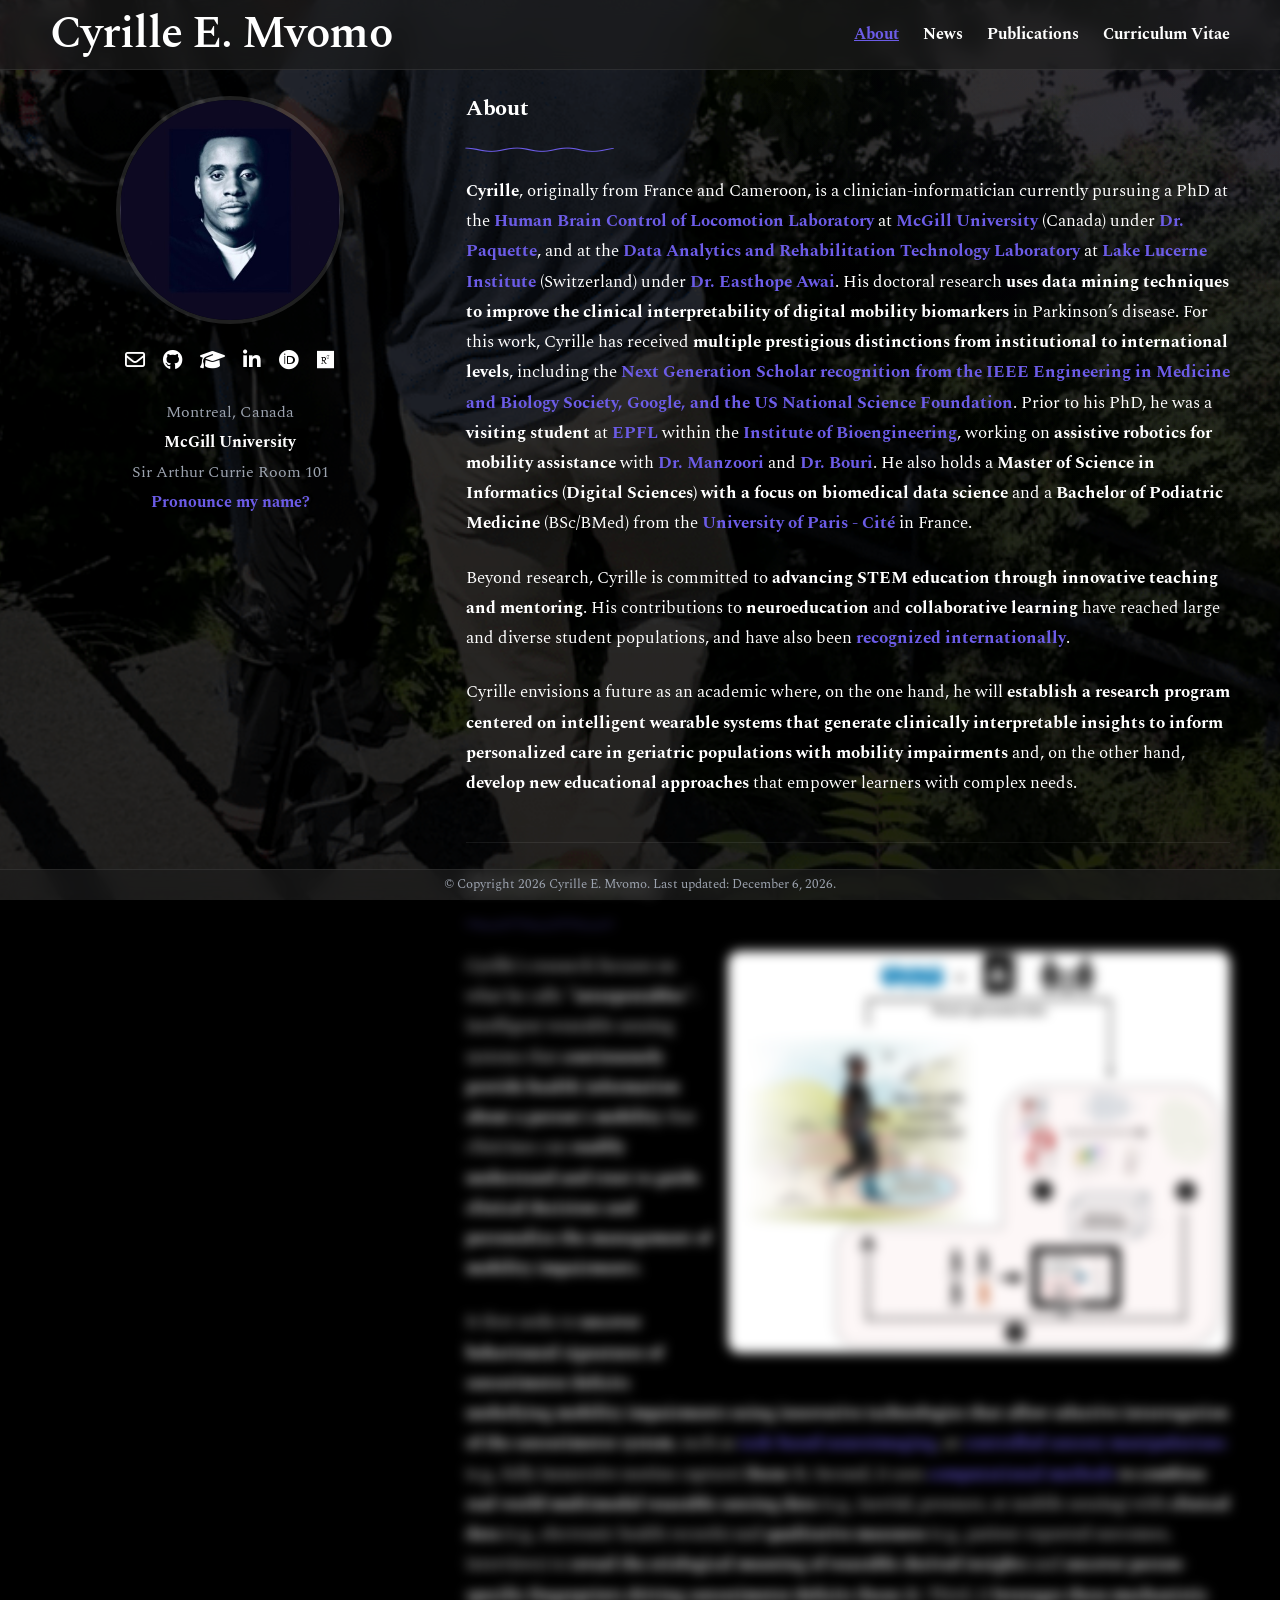
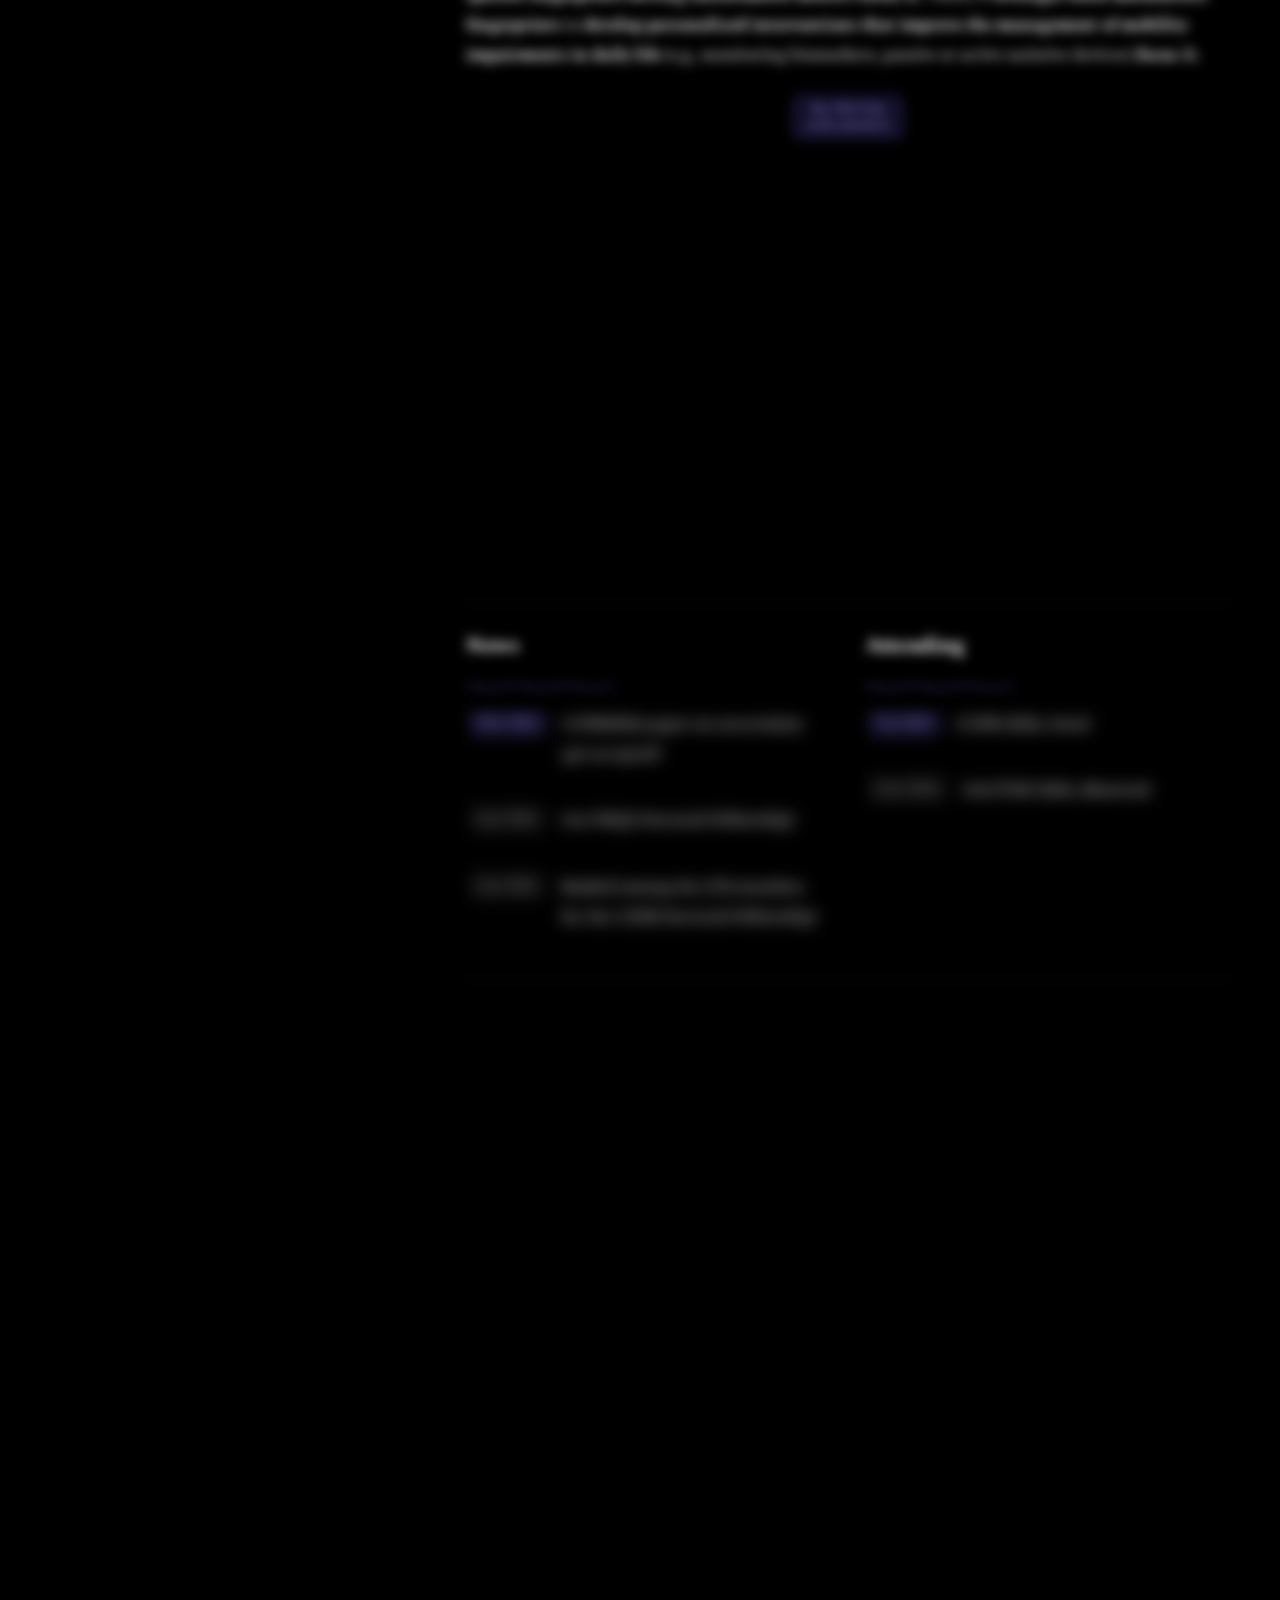
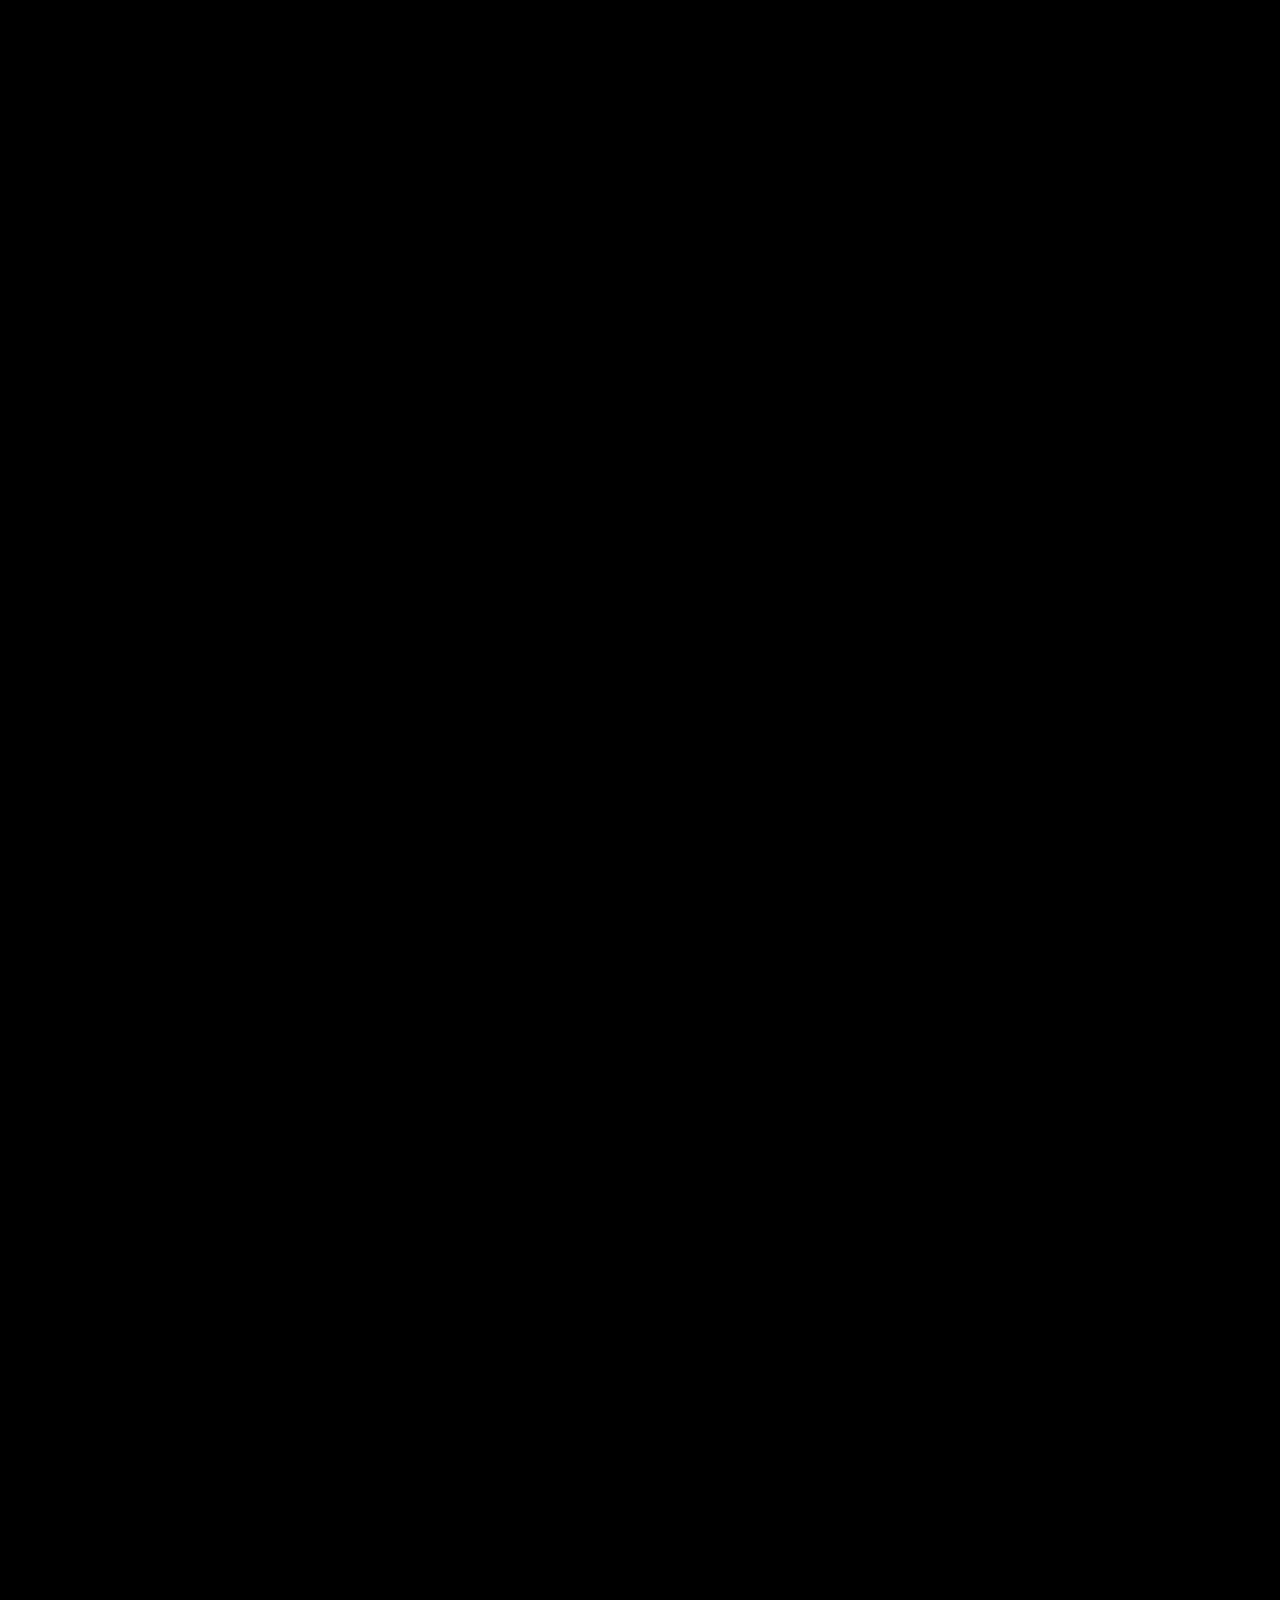
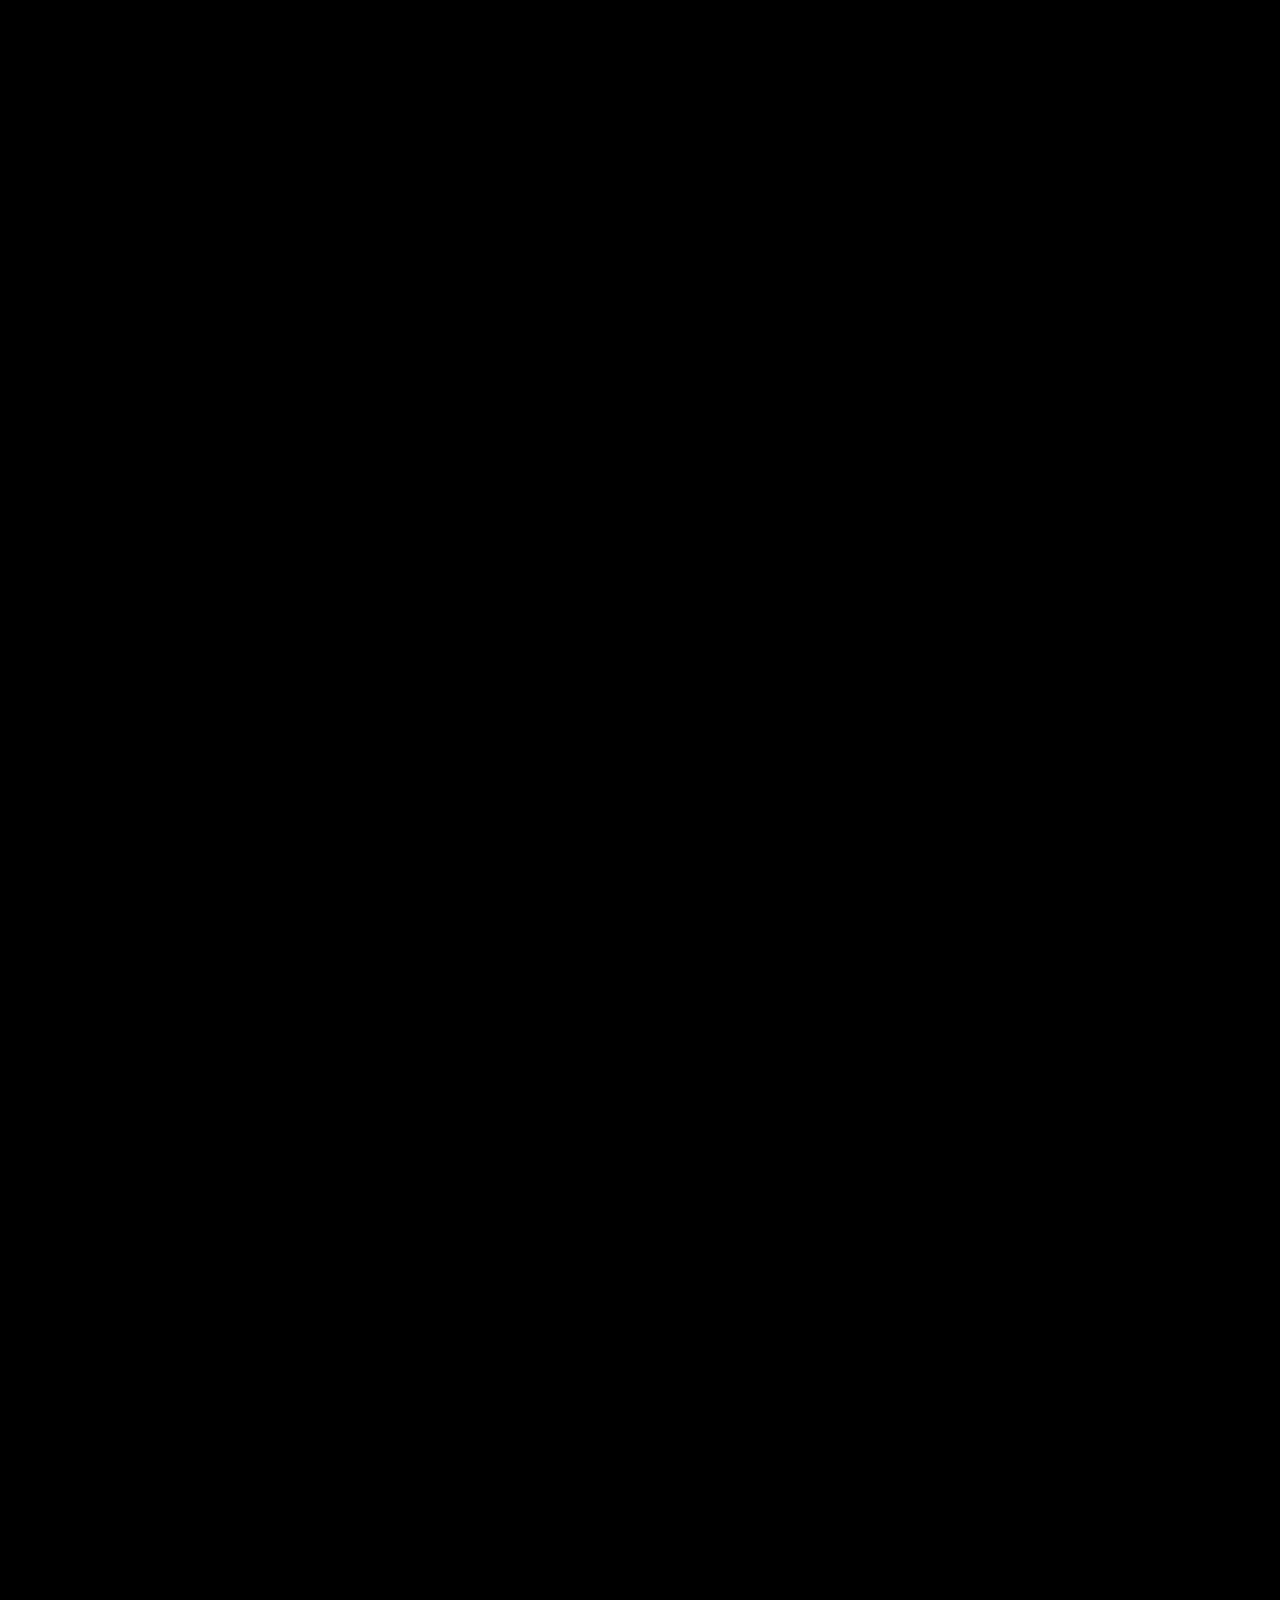
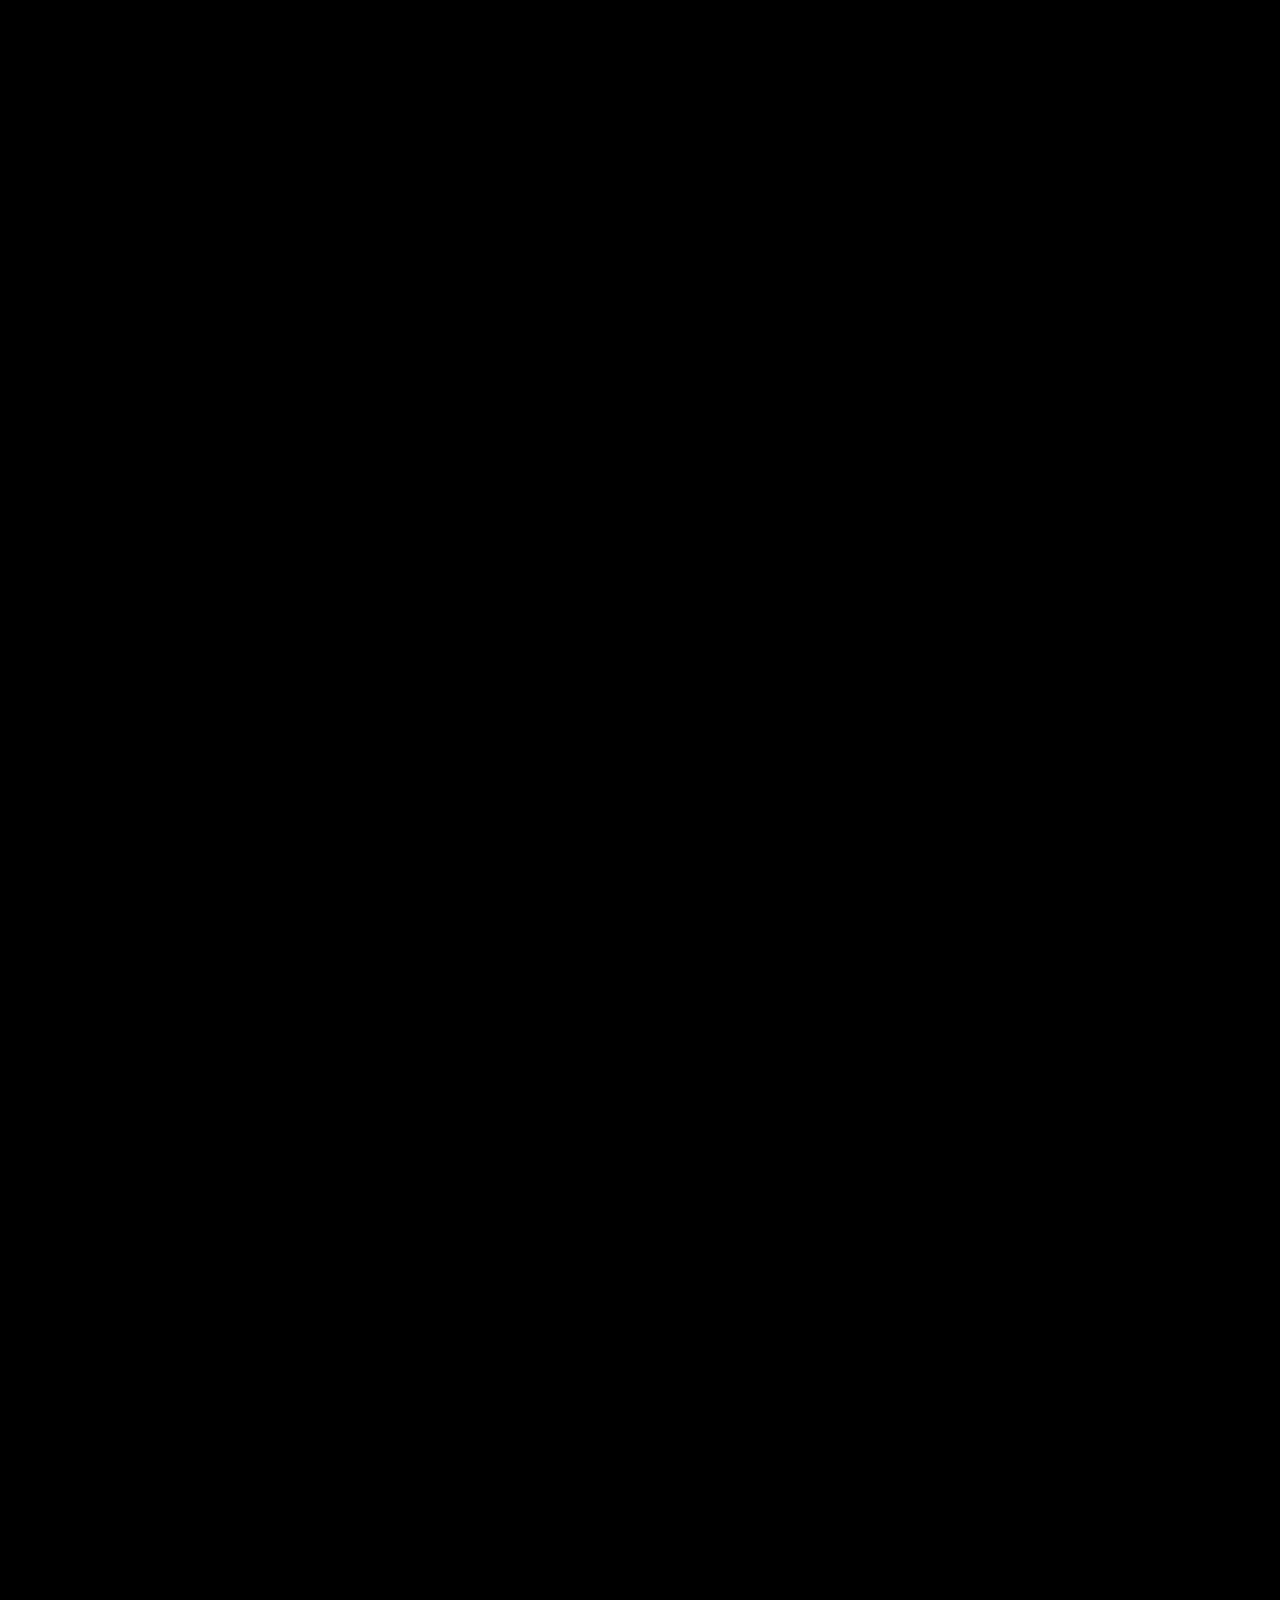
==== index_old.html @ 8df051c3 "go" ====
<!DOCTYPE html>
<html lang="en">
<head>
  <meta charset="UTF-8" />
  <meta name="viewport" content="width=device-width, initial-scale=1.0" />

  <title>Cyrille E. Mvomo | Interpretable Wearables</title>

  <!-- Fonts -->
  <!-- <link rel="preconnect" href="https://fonts.googleapis.com">
  <link rel="preconnect" href="https://fonts.gstatic.com" crossorigin>
  <link href="https://fonts.googleapis.com/css2?family=Inter:wght@300;400;500;600;700&display=swap" rel="stylesheet"> -->
  <link rel="preconnect" href="https://fonts.googleapis.com">
  <link rel="preconnect" href="https://fonts.gstatic.com" crossorigin>
  <link href="https://fonts.googleapis.com/css2?family=Inter:wght@300;400;500;600;700&family=Spectral:wght@300;400;500;600;700&display=swap" rel="stylesheet">

  <!-- Icons -->
  <link rel="stylesheet" href="https://cdnjs.cloudflare.com/ajax/libs/font-awesome/6.5.0/css/all.min.css">

  <link rel="stylesheet" href="style.css" />
</head>
<body>

  <div class="background-video-wrapper" aria-hidden="true">
    <img
      src="Edited_BG_Video.gif"
      class="background-video"
      alt=""
      loading="eager"
      decoding="async"
    />
  </div>

  <header class="top-banner">
    <div id="scroll-line" class="scroll-line"></div>

    <div class="banner-container">
      <div class="banner-left">
        <h1>Cyrille E. Mvomo</h1>
      </div>

      <div class="banner-right-wrapper">
        <button id="menu-toggle" class="menu-toggle" aria-label="Open menu" aria-expanded="false">
          <span></span>
          <span></span>
          <span></span>
        </button>

        <nav id="banner-nav" class="banner-right">
          <a href="#about-me-section" class="section-link active-section-link">About</a>
          <a href="#news-section" class="section-link">News</a>
          <a href="#publications-section" class="section-link">Publications</a>
          <a href="#curriculum-vitae-section" class="section-link">Curriculum Vitae</a>
        </nav>
      </div>
    </div>
  </header>

  <main class="page-container">
    <section class="hero-section">
      <div class="profile-column">
        <img src="profile.jpg" alt="Cyrille E. Mvomo" class="profile-photo" />

        <div class="icon-row">
          <a href="mailto:cyrille.mvomo@mail.mcgill.ca" aria-label="Email"><i class="fa-regular fa-envelope"></i></a>
          <a href="https://github.com/cyrillemvomo" target="_blank" aria-label="GitHub"><i class="fa-brands fa-github"></i></a>
          <a href="https://scholar.google.com/citations?user=v-sf1K8AAAAJ&hl=en&oi=ao" target="_blank" aria-label="Google Scholar"><i class="fa-solid fa-graduation-cap"></i></a>
          <a href="https://www.linkedin.com/in/cyrille-mvomo" target="_blank" aria-label="LinkedIn"><i class="fa-brands fa-linkedin-in"></i></a>
          <a href="https://orcid.org/0000-0003-3828-3360" target="_blank" aria-label="ORCID"><i class="fa-brands fa-orcid"></i></a>
          <a href="https://www.researchgate.net/profile/Cyrille-Mvomo" target="_blank" aria-label="ResearchGate"><i class="fa-brands fa-researchgate"></i></a>
        </div>

        <div class="profile-details">
          <p>Montreal, Canada</p>
          <p><strong>McGill University</strong></p>
          <p>Sir Arthur Currie Room 101</p>
          <p class="pronunciation-link">
            <a href="https://chatgpt.com/?q=How%20do%20you%20pronounce%20the%20French%20name%20Cyrille%3F%20Please%20explain%20it%20simply%20for%20an%20English%20speaker." target="_blank" class="text-link">Pronounce my name?</a>
          </p>
        </div>
      </div>

      <div class="description-column">
        <section id="about-me-section" class="content-subsection">
          <h2>About</h2>
          <div class="crimson-wave" aria-hidden="true">﹏</div>

          <p>
            <strong>Cyrille</strong>, originally from France and Cameroon, is a clinician-informatician currently pursuing a PhD at the  <a href="https://www.mcgill.ca/hbcl/" target="_blank" class="text-link">Human Brain Control of Locomotion Laboratory</a> at <a href="https://www.mcgill.ca/" target="_blank" class="text-link">McGill University</a> (Canada) under <a href="https://scholar.google.com/citations?hl=en&user=dPw3kgcAAAAJ" target="_blank" class="text-link">Dr. Paquette</a>, and at the <a href="https://www.llui.org/research-group/dart/" target="_blank" class="text-link">Data Analytics and Rehabilitation Technology Laboratory</a> at <a href="https://www.llui.org/" target="_blank" class="text-link">Lake Lucerne Institute</a> (Switzerland) under <a href="https://scholar.google.com/citations?hl=en&user=61DvKEIAAAAJ&view_op=list_works&sortby=pubdate" target="_blank" class="text-link">Dr. Easthope Awai</a>. His doctoral research <strong>uses data mining techniques to improve the clinical interpretability of digital mobility biomarkers</strong> in Parkinson’s disease. For this work, Cyrille has received <strong>multiple prestigious distinctions from institutional to international levels</strong>, including the <a href="https://www.mcgill.ca/hbcl/channels/news/kpe-phd-candidate-cyrille-mvomo-honored-ieee-embs-bhi-2025-best-paper-award-and-nsf-embs-google-369513" target="_blank" class="text-link">Next Generation Scholar recognition from the IEEE Engineering in Medicine and Biology Society, Google, and the US National Science Foundation</a>. Prior to his PhD, he was a <strong>visiting student</strong> at <a href="https://www.epfl.ch/en/" target="_blank" class="text-link">EPFL</a> within the <a href="https://www.epfl.ch/research/domains/bioengineering/" target="_blank" class="text-link">Institute of Bioengineering</a>, working on <strong>assistive robotics for mobility assistance</strong> with <a href="https://scholar.google.com/citations?user=6gpQSm8AAAAJ&hl=en&oi=ao" target="_blank" class="text-link">Dr. Manzoori</a> and <a href="https://scholar.google.com/citations?user=NjhGHu0AAAAJ&hl=en" target="_blank" class="text-link">Dr. Bouri</a>. He also holds a <strong>Master of Science in Informatics (Digital Sciences) with a focus on biomedical data science</strong> and a <strong>Bachelor of Podiatric Medicine</strong> (BSc/BMed) from the <a href="https://u-paris.fr/" target="_blank" class="text-link">University of Paris - Cité</a> in France.
          </p>
          <p>
            Beyond research, Cyrille is committed to <strong>advancing STEM education through innovative teaching and mentoring</strong>. His contributions to <strong>neuroeducation</strong> and <strong>collaborative learning</strong> have reached large and diverse student populations, and have also been <a href="https://www.thetribune.ca/sci-tech/scilearn-learning-how-to-learn-13012026/" target="_blank" class="text-link">recognized internationally</a>.
          </p>
          <p>
          Cyrille envisions a future as an academic where, on the one hand, he will <strong>establish a research program centered on intelligent wearable systems that generate clinically interpretable insights to inform personalized care in geriatric populations with mobility impairments</strong> and, on the other hand, <strong>develop new educational approaches</strong> that empower learners with complex needs.
        </p>
        </section>

        <section id="about-me-section" class="content-subsection">
          <h2>Research Summary</h2>
          <div class="crimson-wave" aria-hidden="true">﹏</div>

          <p>
            <span class="research-summary-media">
              <img src="research_program_full_figure.jpg" alt="Illustration of my research program" />
            </span>
            Cyrille's research focuses on what he calls <strong>"interpretables"</strong>: intelligent wearable sensing systems that <strong>continuously provide health information about a person's mobility</strong> that clinicians can <strong>readily understand and trust to guide clinical decisions and personalize the management of mobility impairments</strong>.

          
        <!-- </p -->

          <p>
            It first seeks to <strong>uncover behavioural signatures of sensorimotor deficits underlying mobility impairments using innovative technologies that allow selective interrogation of the sensorimotor system</strong>, such as <a href="https://www.medrxiv.org/content/10.64898/2026.03.07.26347847v1" target="_blank" class="text-link">task-based neuroimaging</a>, or <a href="https://www.aginganddisease.org/EN/10.14336/AD.2025.1119" target="_blank" class="text-link">controlled sensory manipulations</a> (e.g., fully immersive motion capture) <strong>(focus 1)</strong>. Second, it uses <a href="https://www.aginganddisease.org/EN/10.14336/AD.2025.1119" target="_blank" class="text-link">computational methods</a> <strong> to combine real-world multimodal wearable sensing data</strong> (e.g., inertial, pressure, or mobile sensing) with <strong>clinical data</strong> (e.g., electronic health records) and <strong>qualitative measures</strong> (e.g., patient-reported outcomes, interviews) to <strong>reveal the etiological meaning of wearable-derived insights</strong> and <strong>uncover person-specific fingerprints driving sensorimotor deficits (focus 2)</strong>. Third, it <strong>leverages these mechanistic fingerprints</strong> to <strong>develop personalized interventions that improve the management of mobility impairments in daily life</strong> (e.g., monitoring biomarkers, passive or active assistive devices) <strong>(focus 3)</strong>.
          </p>

          <div class="video-title-badge">My TED Talk<br>(with subtitles!)</div>

          <div style="position: relative; width: 100%; padding-bottom: 56.25%; height: 0; overflow: hidden; margin-top: 8px;">
            <iframe
              src="https://www.youtube.com/embed/RyR2sZz6EQo?rel=0"
              title="YouTube video player"
              style="position: absolute; top: 0; left: 0; width: 100%; height: 100%; border: 0;"
              allow="accelerometer; autoplay; clipboard-write; encrypted-media; gyroscope; picture-in-picture; web-share"
              allowfullscreen>
            </iframe>
          </div>
        </section>

        <section id="news-section" class="content-subsection">
          <div class="news-attending-grid">
            <div class="news-panel">
              <button class="panel-toggle" type="button" aria-expanded="false">
                <span class="panel-heading-wrap">
                  <span class="panel-heading-line">
                    <span class="panel-heading">News</span>
                    <span class="panel-indicator" aria-hidden="true">+</span>
                  </span>
                  <span class="crimson-wave panel-wave" aria-hidden="true">﹏</span>
                </span>
              </button>

              <div class="scroll-list">
                <div class="timeline-item current-item">
                  <div class="date-chip">May 2026</div>
                  <p>ICNR2026 paper on uncertainty got accepted!</p>
                </div>

                <div class="timeline-item past-item">
                  <div class="date-chip">Apr 2026</div>
                  <p>Got FRQS Doctoral Fellowship!</p>
                </div>

                <div class="timeline-item past-item">
                  <div class="date-chip">Apr 2026</div>
                  <p>Ranked among the 278 awardees for the CIHR Doctoral Fellowship!</p>
                </div>
                <div class="timeline-item past-item">
                  <div class="date-chip">Apr 2026</div>
                  <p>New website launched!</p>
                </div>

              </div>
            </div>

            <div class="news-panel">
              <button class="panel-toggle" type="button" aria-expanded="false">
                <span class="panel-heading-wrap">
                  <span class="panel-heading-line">
                    <span class="panel-heading">Attending</span>
                    <span class="panel-indicator" aria-hidden="true">+</span>
                  </span>
                  <span class="crimson-wave panel-wave" aria-hidden="true">﹏</span>
                </span>
              </button>

              <div class="scroll-list">
                <div class="timeline-item current-item">
                  <div class="date-chip">Sep 2026</div>
                  <p>ICNR 2026, Seoul</p>
                </div>

                <div class="timeline-item past-item">
                  <div class="date-chip">June 2026</div>
                  <p>SALTISE 2026, Montreal</p>
                </div>
              </div>
            </div>
          </div>
        </section>

        <section id="publications-section" class="content-subsection">
          <h2>Selected Publications</h2>
          <div class="crimson-wave" aria-hidden="true">﹏</div>

          <div class="publications-subcontrols">
            <span>Show by:</span>
            <button id="view-by-date" class="pub-view-toggle active" type="button">Date</button>
            <span>/</span>
            <button id="view-by-topic" class="pub-view-toggle" type="button">Research Topic</button>
          </div>

          <p class="publications-note">(* indicates equal contribution and ** indicates mentee student, see CV for full list)</p>

          <div id="publications-container" class="publications-full-bleed"></div>
        </section>

        <section id="curriculum-vitae-section" class="content-subsection">
          <h2>Curriculum Vitae</h2>
          <div class="crimson-wave" aria-hidden="true">﹏</div>

          <div class="cv-controls">
            <a href="CV.pdf" class="cv-action" download>
              <i class="fa-solid fa-download" aria-hidden="true"></i>
              <span>Download PDF</span>
            </a>
            <button id="cv-fullscreen-button" class="cv-action" type="button">
              <i class="fa-solid fa-expand" aria-hidden="true"></i>
              <span>Full Screen</span>
            </button>
          </div>

          <div id="cv-viewer-wrapper" class="cv-viewer-wrapper">
            <iframe
              id="cv-viewer"
              src="CV.pdf#toolbar=1&navpanes=0&view=FitH"
              title="Curriculum Vitae PDF viewer"
              class="cv-viewer"
              loading="lazy">
            </iframe>
          </div>
        </section>

        <section id="miscellaneous-section" class="content-subsection">
          <h2>Miscellaneous</h2>
          <div class="crimson-wave" aria-hidden="true">﹏</div>

          <ul class="misc-list">
            <li>⚽️ I’m a big soccer fan. My favorite team is FC Barcelona (yes... I’ve been suffering since 2015).</li>
            <li>👨🏾‍🎨 I care a lot about making science visually elegant.</li>
          </ul>

          <a
          href="https://clustrmaps.com/site/1c9jd"
          target="_blank"
          rel="noopener noreferrer"
          class="visitors-title">Visitors</a>

        <div style="display:none;">
        <script
          type="text/javascript"
          id="clustrmaps"
          src="//clustrmaps.com/map_v2.js?d=tE3-3apC-7Bibrr-sXCUOnfALFGOqDMCGYxQvzyzCBM&cl=ffffff&w=a">
        </script>         
        </section>
      </div>
    </section>
  </main>

  <footer class="bottom-banner">
    <div class="bottom-banner-container">
      <p id="footer-date-text"></p>
    </div>
  </footer>

  <script>
    const body = document.body;
    const topBanner = document.querySelector(".top-banner");
    let revealObserver = null;

    function setFavicon() {
      const img = new Image();
      img.src = "profile.jpg";

      img.onload = () => {
        const size = 64;
        const canvas = document.createElement("canvas");
        canvas.width = size;
        canvas.height = size;

        const ctx = canvas.getContext("2d");
        if (!ctx) return;

        const radius = size / 2;
        const borderWidth = 2;

        ctx.clearRect(0, 0, size, size);

        ctx.beginPath();
        ctx.arc(radius, radius, radius, 0, Math.PI * 2);
        ctx.closePath();
        ctx.fillStyle = "#ffffff";
        ctx.fill();

        ctx.save();
        ctx.beginPath();
        ctx.arc(radius, radius, radius - borderWidth, 0, Math.PI * 2);
        ctx.closePath();
        ctx.clip();

        const scale = Math.max(size / img.width, size / img.height);
        const drawWidth = img.width * scale;
        const drawHeight = img.height * scale;
        const dx = (size - drawWidth) / 2;
        const dy = (size - drawHeight) / 2;

        ctx.drawImage(img, dx, dy, drawWidth, drawHeight);
        ctx.restore();

        const faviconHref = canvas.toDataURL("image/png");

        const existingIcons = document.querySelectorAll('link[rel="icon"], link[rel="shortcut icon"]');
        existingIcons.forEach((icon) => icon.remove());

        const iconLink = document.createElement("link");
        iconLink.rel = "icon";
        iconLink.type = "image/png";
        iconLink.href = faviconHref;
        document.head.appendChild(iconLink);

        const shortcutIconLink = document.createElement("link");
        shortcutIconLink.rel = "shortcut icon";
        shortcutIconLink.type = "image/png";
        shortcutIconLink.href = faviconHref;
        document.head.appendChild(shortcutIconLink);
      };
    }

    const menuToggle = document.getElementById("menu-toggle");
    const bannerNav = document.getElementById("banner-nav");

    menuToggle.addEventListener("click", () => {
      bannerNav.classList.toggle("menu-open");
      menuToggle.classList.toggle("menu-open");

      const expanded = menuToggle.getAttribute("aria-expanded") === "true";
      menuToggle.setAttribute("aria-expanded", String(!expanded));
    });

    const sectionLinks = document.querySelectorAll(".section-link");
    const contentSections = document.querySelectorAll(".content-subsection");

    let clickedSectionId = null;
    let manualNavigationInProgress = false;

    function setActiveLink(targetId) {
      sectionLinks.forEach((link) => {
        link.classList.toggle("active-section-link", link.getAttribute("href") === `#${targetId}`);
      });
    }

    sectionLinks.forEach((link) => {
      link.addEventListener("click", (event) => {
        event.preventDefault();

        const targetId = link.getAttribute("href").substring(1);
        const targetSection = document.getElementById(targetId);

        clickedSectionId = targetId;
        manualNavigationInProgress = window.innerWidth > 850;

        setActiveLink(targetId);

        targetSection.scrollIntoView({
          behavior: "smooth",
          block: "center"
        });

        if (window.innerWidth <= 850) {
          bannerNav.classList.remove("menu-open");
          menuToggle.classList.remove("menu-open");
          menuToggle.setAttribute("aria-expanded", "false");
        }
      });
    });

    function updateActiveSectionOnScroll() {
      if (window.innerWidth <= 850) return;

      if (manualNavigationInProgress && clickedSectionId) {
        const clickedSection = document.getElementById(clickedSectionId);
        const rect = clickedSection.getBoundingClientRect();

        setActiveLink(clickedSectionId);

        if (Math.abs(rect.top) < 140 || Math.abs(rect.top + rect.height - window.innerHeight) < 140) {
          manualNavigationInProgress = false;
          clickedSectionId = null;
        }
        return;
      }

      let currentSectionId = contentSections[0].id;

      contentSections.forEach((section) => {
        const rect = section.getBoundingClientRect();
        if (rect.top <= 180) {
          currentSectionId = section.id;
        }
      });

      setActiveLink(currentSectionId);
    }

    function updateBannerOnScroll() {
      topBanner.classList.toggle("scrolled", window.scrollY > 8);
    }

    const panelToggles = document.querySelectorAll(".panel-toggle");

    panelToggles.forEach((toggleButton) => {
      toggleButton.addEventListener("click", () => {
        if (window.innerWidth > 900) return;

        const panel = toggleButton.closest(".news-panel");
        const isOpen = panel.classList.toggle("mobile-open");
        toggleButton.setAttribute("aria-expanded", String(isOpen));
      });
    });

    const scrollLine = document.getElementById("scroll-line");

    function updateScrollLine() {
      const scrollTop = window.scrollY;
      const docHeight = document.documentElement.scrollHeight - window.innerHeight;
      const scrollPercent = docHeight > 0 ? (scrollTop / docHeight) * 100 : 0;
      scrollLine.style.width = scrollPercent + "%";
    }

    function updateFooterDate() {
      const footerDateText = document.getElementById("footer-date-text");

      const today = new Date();

      const year = today.getFullYear();

      const formattedDate = today.toLocaleDateString("en-US", {
        year: "numeric",
        month: "long",
        day: "numeric"
      });

      footerDateText.textContent =
        `© Copyright ${year} Cyrille E. Mvomo. Last updated: ${formattedDate}.`;
    }

    // const publications = [
    //   {
    //     id: "pub-2026-1",
    //     title: "Uncertainty-Aware Wearable Forecasting for Daily Mobility in Parkinson’s Disease",
    //     authors: [
    //       { name: "Cyrille E. Mvomo", me: true },
    //       { name: "Jordan Bedime", link: "https://example.com/jordan-bedime" },
    //       { name: "Sara Perfetto**", link: "https://example.com/sara-perfetto" },
    //       { name: "Caroline Paquette", link: "https://example.com/caroline-paquette" }
    //     ],
    //     journal: "IEEE Transactions on Biomedical Engineering",
    //     year: 2026,
    //     date: "2026-10-18",
    //     topic: "Uncertainty-Aware AI",
    //     summary: "This fictive study introduces a personalized forecasting framework for real-world mobility fluctuations in Parkinson’s disease. The model combines wearable sensing with uncertainty modulation to improve interpretability and robustness. Results suggest that uncertainty-aware conditioning can support clinically meaningful monitoring in everyday settings.",
    //     paperLink: "#",
    //     videoLink: "#",
    //     codeLink: "#",
    //     citations: 24,
    //     citationLink: "https://scholar.google.com/scholar?q=Uncertainty-Aware+Wearable+Forecasting+for+Daily+Mobility+in+Parkinson%E2%80%99s+Disease",
    //     awards: ["🏆 Best Paper Award (top 0.6%)"]
    //   },
    //   {
    //     id: "pub-2026-2",
    //     title: "Digital Mobility Outcomes as Explainable Biomarkers of Disease Progression",
    //     authors: [
    //       { name: "Cyrille E. Mvomo", me: true },
    //       { name: "Philippe C. Dixon", link: "https://example.com/philippe-dixon" },
    //       { name: "Clara Guedes**", link: "https://example.com/clara-guedes" },
    //       { name: "Chris Easthope Awai", link: "https://example.com/chris-easthope" },
    //       { name: "Caroline Paquette", link: "https://example.com/caroline-paquette" }
    //     ],
    //     journal: "npj Digital Medicine",
    //     year: 2026,
    //     date: "2026-05-02",
    //     topic: "Digital Mobility Outcomes",
    //     summary: "This toy paper examines whether digital mobility outcomes can function as explainable indicators of pathology rather than simple performance markers. It highlights convergent validity with mechanistic and clinical measures. The work frames mobility biomarkers as tools for both monitoring and scientific explanation.",
    //     paperLink: "#",
    //     videoLink: "#",
    //     codeLink: "#",
    //     citations: 17,
    //     citationLink: "https://scholar.google.com/scholar?q=Digital+Mobility+Outcomes+as+Explainable+Biomarkers+of+Disease+Progression",
    //     awards: ["🥇 Outstanding Student-Led Paper"]
    //   },
    //   {
    //     id: "pub-2025-1",
    //     title: "Real-World Gait Complexity and Neural Signatures of Locomotor Control",
    //     authors: [
    //       { name: "Cyrille E. Mvomo", me: true },
    //       { name: "Alexandra Potvin-Desrochers*", link: "https://example.com/alexandra-potvin" },
    //       { name: "Dahlia Leibovich*", link: "https://example.com/dahlia-leibovich" },
    //       { name: "Jordan Bedime", link: "https://example.com/jordan-bedime" },
    //       { name: "Caroline Paquette", link: "https://example.com/caroline-paquette" }
    //     ],
    //     journal: "Movement Disorders",
    //     year: 2025,
    //     date: "2025-11-07",
    //     topic: "Parkinson’s Disease",
    //     summary: "This fictive article links gait complexity metrics to brain-based signatures of locomotor control in Parkinson’s disease. The results support the idea that specific mobility features are more mechanistically informative than others. The paper provides a template for combining wearable and neural data in translational mobility research.",
    //     paperLink: "#",
    //     videoLink: "#",
    //     codeLink: "#",
    //     citations: 31,
    //     citationLink: "https://scholar.google.com/scholar?q=Real-World+Gait+Complexity+and+Neural+Signatures+of+Locomotor+Control",
    //     awards: []
    //   },
    //   {
    //     id: "pub-2025-2",
    //     title: "Towards Transparent Mobility Monitoring with Lower-Back Inertial Sensors",
    //     authors: [
    //       { name: "Cyrille E. Mvomo", me: true },
    //       { name: "Sara Perfetto**", link: "https://example.com/sara-perfetto" },
    //       { name: "Chris Easthope Awai", link: "https://example.com/chris-easthope" },
    //       { name: "Philippe C. Dixon", link: "https://example.com/philippe-dixon" }
    //     ],
    //     journal: "Sensors",
    //     year: 2025,
    //     date: "2025-04-14",
    //     topic: "Wearable Sensing",
    //     summary: "This toy paper presents a transparent framework for extracting clinically interpretable mobility metrics from a single lower-back sensor. It emphasizes traceability from raw signals to outcome measures. The study illustrates how simple sensor setups can still produce rich and useful mobility information.",
    //     paperLink: "#",
    //     videoLink: "#",
    //     codeLink: "#",
    //     citations: 12,
    //     citationLink: "https://scholar.google.com/scholar?q=Towards+Transparent+Mobility+Monitoring+with+Lower-Back+Inertial+Sensors",
    //     awards: ["🎖️ Editor’s Choice Selection"]
    //   },
    //   {
    //     id: "pub-2024-1",
    //     title: "Wearable Sensing for Longitudinal Mobility Monitoring in Free-Living Contexts",
    //     authors: [
    //       { name: "Cyrille E. Mvomo", me: true },
    //       { name: "Jordan Bedime", link: "https://example.com/jordan-bedime" },
    //       { name: "Clara Guedes**", link: "https://example.com/clara-guedes" },
    //       { name: "Dahlia Leibovich", link: "https://example.com/dahlia-leibovich" },
    //       { name: "Caroline Paquette", link: "https://example.com/caroline-paquette" }
    //     ],
    //     journal: "Journal of NeuroEngineering and Rehabilitation",
    //     year: 2024,
    //     date: "2024-09-22",
    //     topic: "Wearable Sensing",
    //     summary: "This fictive work evaluates continuous mobility monitoring outside the laboratory using wearable sensors deployed over multiple weeks. It shows how ecologically valid data can complement traditional clinic-based assessment. The paper also discusses challenges related to noise, adherence, and real-world variability.",
    //     paperLink: "#",
    //     videoLink: "#",
    //     codeLink: "#",
    //     citations: 28,
    //     citationLink: "https://scholar.google.com/scholar?q=Wearable+Sensing+for+Longitudinal+Mobility+Monitoring+in+Free-Living+Contexts",
    //     awards: []
    //   },
    //   {
    //     id: "pub-2024-2",
    //     title: "Construct Validity of AI-Derived Gait Biomarkers Across Clinical States",
    //     authors: [
    //       { name: "Cyrille E. Mvomo", me: true },
    //       { name: "Alexandra Potvin-Desrochers", link: "https://example.com/alexandra-potvin" },
    //       { name: "Philippe C. Dixon", link: "https://example.com/philippe-dixon" },
    //       { name: "Chris Easthope Awai", link: "https://example.com/chris-easthope" }
    //     ],
    //     journal: "Artificial Intelligence in Medicine",
    //     year: 2024,
    //     date: "2024-02-09",
    //     topic: "Digital Mobility Outcomes",
    //     summary: "This toy study tests whether AI-derived gait biomarkers remain valid across different clinical states and medication conditions. It argues that performance alone is insufficient without mechanistic alignment. The paper proposes a construct validity lens for evaluating digital health algorithms.",
    //     paperLink: "#",
    //     videoLink: "#",
    //     codeLink: "#",
    //     citations: 19,
    //     citationLink: "https://scholar.google.com/scholar?q=Construct+Validity+of+AI-Derived+Gait+Biomarkers+Across+Clinical+States",
    //     awards: ["🏅 Early Career Spotlight Paper"]
    //   },
    //   {
    //     id: "pub-2023-1",
    //     title: "Identifying Interpretable Sources of Prediction Confidence in Human Movement Models",
    //     authors: [
    //       { name: "Cyrille E. Mvomo", me: true },
    //       { name: "Sara Perfetto**", link: "https://example.com/sara-perfetto" },
    //       { name: "Dahlia Leibovich", link: "https://example.com/dahlia-leibovich" },
    //       { name: "Caroline Paquette", link: "https://example.com/caroline-paquette" }
    //     ],
    //     journal: "Pattern Recognition Letters",
    //     year: 2023,
    //     date: "2023-08-30",
    //     topic: "Uncertainty-Aware AI",
    //     summary: "This fictive article focuses on model confidence in human movement analytics and asks when confidence can be trusted. It separates interpretable uncertainty sources from opaque prediction behavior. The work serves as an accessible entry point to uncertainty-aware modeling for rehabilitation and mobility research.",
    //     paperLink: "#",
    //     videoLink: "#",
    //     codeLink: "#",
    //     citations: 14,
    //     citationLink: "https://scholar.google.com/scholar?q=Identifying+Interpretable+Sources+of+Prediction+Confidence+in+Human+Movement+Models",
    //     awards: []
    //   },
    //   {
    //     id: "pub-2023-2",
    //     title: "Mobility Phenotyping in Parkinson’s Disease with Explainable Sensor Features",
    //     authors: [
    //       { name: "Cyrille E. Mvomo", me: true },
    //       { name: "Jordan Bedime", link: "https://example.com/jordan-bedime" },
    //       { name: "Alexandra Potvin-Desrochers", link: "https://example.com/alexandra-potvin" },
    //       { name: "Philippe C. Dixon", link: "https://example.com/philippe-dixon" },
    //       { name: "Chris Easthope Awai", link: "https://example.com/chris-easthope" }
    //     ],
    //     journal: "Gait & Posture",
    //     year: 2023,
    //     date: "2023-03-11",
    //     topic: "Parkinson’s Disease",
    //     summary: "This toy paper introduces an explainable feature-based framework for mobility phenotyping in Parkinson’s disease. Rather than relying only on black-box classification, it prioritizes sensor features that map to recognizable movement phenomena. The study highlights how explainability can improve trust and scientific usefulness.",
    //     paperLink: "#",
    //     videoLink: "#",
    //     codeLink: "#",
    //     citations: 22,
    //     citationLink: "https://scholar.google.com/scholar?q=Mobility+Phenotyping+in+Parkinson%E2%80%99s+Disease+with+Explainable+Sensor+Features",
    //     awards: ["🏆 Best Student Presentation Paper"]
    //   }
    // ];

    // const topicOrder = [
    //   "Wearable Sensing",
    //   "Parkinson’s Disease",
    //   "Uncertainty-Aware AI",
    //   "Digital Mobility Outcomes"
    // ];
    const publications = [
      {
        id: "pub-2022-1",
        title: "Does locomotor perturbation training induce a change in relative sensory contribution to balance? A pilot study",
        authors: [
          { name: "Cyrille E. Mvomo", me: true },
          { name: "Deepak Ravi", link: "https://scholar.google.com/citations?user=Pvpi1DgAAAAJ&hl=en" },
          { name: "Friederike Schulte", link: "https://scholar.google.com/citations?user=vXL_IJoAAAAJ&hl=en&oi=ao" },
          { name: "Lorenz Assländer", link: "https://scholar.google.com/citations?user=fJMory8AAAAJ&hl=en&oi=ao" },
          { name: "Chris Easthope Awai", link: "https://scholar.google.com/citations?user=61DvKEIAAAAJ&hl=en" }
        ],
        journal: "RehabWeek",
        year: 2022,
        date: "2022-07-25",
        topic: "Precision Mobility Intervention",
        summary: "In this study, we apply an independent channel model to assess the impact of a perturbation-based training session on a smart treadmill (CAREN) using a novel VR-based sensory integration balance test.",
        paperLink: "https://www.researchgate.net/publication/368292867_Does_locomotor_perturbation_training_induce_a_change_in_relative_sensory_contribution_to_balance_A_pilot_study?_tp=eyJjb250ZXh0Ijp7ImZpcnN0UGFnZSI6ImxvZ2luIiwicGFnZSI6InByb2ZpbGUifX0",
        awards: ["🥇 Top Venue in Rehabilitation Engineering"],
        image: "rehabweek.jpg"
      }, 
      {
        id: "pub-2023-1",
        title: "Relative importance of the visual system for balance control is reflected in the continuous margins of stability while walking",
        authors: [
          { name: "Saskia Neumann", link: "https://scholar.google.com/citations?user=VFVpDoEAAAAJ&hl=de" },
          { name: "Cyrille E. Mvomo", me: true },
          { name: "Deepak Ravi", link: "https://scholar.google.com/citations?user=Pvpi1DgAAAAJ&hl=en" },
          { name: "Friederike Schulte", link: "https://scholar.google.com/citations?user=vXL_IJoAAAAJ&hl=en&oi=ao" },
          { name: "Lorenz Assländer", link: "https://scholar.google.com/citations?user=fJMory8AAAAJ&hl=en&oi=ao" },
          { name: "Chris Easthope Awai", link: "https://scholar.google.com/citations?user=61DvKEIAAAAJ&hl=en" }
        ],
        journal: "ISB",
        year: 2023,
        date: "2023-07-30",
        topic: "Mechanistic Phenotyping",
        summary: "In this study, we apply an independent channel model to examine the interplay between altered static sensory reliance for balance and dynamic stability during walking, using a smart treadmill (CAREN) and a virtual reality–based sensory integration balance test.",
        paperLink: "https://media.isbweb.org/images/documents/2025/archive_matterials_challis/fukuoka2023/isb_jsb2023_program_-_abstract_book_compressed_part2.pdf",
        awards: ["🥇 Top Venue in Movement Biomechanics"],
        image: "isb.jpg"
      },
      {
        id: "pub-2024-1",
        title: "Long-term, high-level aerobic training and the age-related decline in cortical thickness",
        authors: [
          { name: "Sara Perfetto", link: "https://scholar.google.com/citations?user=Ph31kWIAAAAJ&hl=en" },
          { name: "Alexandra Potvin-Desrochers", link: "https://scholar.google.com/citations?user=BCT7KcUAAAAJ&hl=fr" },
          { name: "Isabella Sierra", link: "https://ca.linkedin.com/in/bellasierra" },
          { name: "Cyrille E. Mvomo", me: true },
          { name: "Kevin Shoemaker", link: "https://scholar.google.com/citations?user=KbCWqMMAAAAJ&hl=en" },
          { name: "Mallar Chakravarty", link: "https://scholar.google.com/citations?user=KnO8dEcAAAAJ&hl=en" },
          { name: "Caroline Paquette", link: "https://scholar.google.com/citations?user=dPw3kgcAAAAJ&hl=en" }
        ],
        journal: "SfN",
        year: 2024,
        date: "2024-09-05",
        topic: "Mechanistic Phenotyping",
        summary: "In this study, we analyze a neuroimaging dataset to examine the interplay between mobility capacity and age-related alterations in brain structure.",
        paperLink: "https://www.sfn.org/-/media/SfN/Documents/NEW-SfN/Meetings/Neuroscience-2024/Abstracts-and-Sessions/Abstract-PDFs/SFN24_Abstracts-PDF-Posters_WED_PM.pdf",
        awards: ["🥇 Top Venue in Neurosciences"],
        image: "sfn.jpg"
      },
      {
        id: "pub-2024-2",
        title: "Influence of Fatigue in Parkinson’s Disease on the Variability of Gait Measures",
        authors: [
          { name: "Isabella Sierra", link: "https://ca.linkedin.com/in/bellasierra" },
          { name: "Sara Perfetto", link: "https://scholar.google.com/citations?user=Ph31kWIAAAAJ&hl=en" },
          { name: "Alexandra Potvin-Desrochers", link: "https://scholar.google.com/citations?user=BCT7KcUAAAAJ&hl=fr" },
          { name: "Cyrille E. Mvomo", me: true },
          { name: "Henri 	Lajeunesse", link: "https://www.researchgate.net/profile/Henri-Lajeunesse-2" },
          { name: "Frederike Parent-L’Ecuyer", link: "https://www.researchgate.net/profile/Frederike_Parent-Lecuyer" },
          { name: "Caroline Paquette", link: "https://scholar.google.com/citations?user=dPw3kgcAAAAJ&hl=en" }
        ],
        journal: "MDS",
        year: 2024,
        date: "2024-09-27",
        topic: "Mechanistic Phenotyping",
        summary: "In this study, we use wearable sensors to examine the sensitivity of gait-related digital mobility outcomes to participant-reported fatigue in Parkinson’s disease.",
        paperLink: "https://doi.org/10.1002/mds.29947",
        awards: ["🥇 Top Venue in Parkinson's Disease"],
        image: "mds242.jpg"
      },
      {
        id: "pub-2024-3",
        title: "Model-Based Gait Outcomes to Track Parkinson’s Disease Progression?",
        authors: [
          { name: "Cyrille E. Mvomo", me: true },
          { name: "Jordan Bedime Songue Nijki", link: "https://www.researchgate.net/profile/Jordan-Bedime-Songue-Njiki" },
          { name: "Sara Perfetto", link: "https://scholar.google.com/citations?user=Ph31kWIAAAAJ&hl=en" },
          { name: "Isabella Sierra", link: "https://ca.linkedin.com/in/bellasierra" },
          { name: "Henri 	Lajeunesse", link: "https://www.researchgate.net/profile/Henri-Lajeunesse-2" },
          { name: "Alexandra Potvin-Desrochers", link: "https://scholar.google.com/citations?user=BCT7KcUAAAAJ&hl=fr" },
          { name: "Chris Easthope Awai", link: "https://scholar.google.com/citations?user=61DvKEIAAAAJ&hl=en" },
          { name: "Caroline Paquette", link: "https://scholar.google.com/citations?user=dPw3kgcAAAAJ&hl=en" }
        ],
        journal: "MDS",
        year: 2024,
        date: "2024-09-27",
        topic: "Wearable Fingerprinting",
        summary: "In this study, we apply data mining techniques to multimodal data (wearable, clinical, patient-reported outcomes, and neuroimaging) to examine the sensitivity of gait-related digital mobility outcomes to mobility decline in Parkinson’s disease.",
        paperLink: "https://doi.org/10.1002/mds.29953",
        awards: ["🏆🏆 Travel Awards | 🥇 Top Venue in Parkinson's Disease"],
        image: "mds241.jpg"
      },
      {
        id: "pub-2025-1",
        title: "Physical activity and sedentary behavior monitoring in people with Parkinson's disease and fatigue",
        authors: [
          { name: "Jordan Bedime Songue Nijki", link: "https://www.researchgate.net/profile/Jordan-Bedime-Songue-Njiki" },
          { name: "Cyrille E. Mvomo", me: true },
          { name: "Sara Perfetto", link: "https://scholar.google.com/citations?user=Ph31kWIAAAAJ&hl=en" },
          { name: "Isabella Sierra", link: "https://ca.linkedin.com/in/bellasierra" },
          { name: "Henri 	Lajeunesse", link: "https://www.researchgate.net/profile/Henri-Lajeunesse-2" },
          { name: "Frederike Parent-L’Ecuyer", link: "https://www.researchgate.net/profile/Frederike_Parent-Lecuyer" },
          { name: "Tomoha Ogawa**", link: "https://www.mcgill.ca/hbcl/team" },
          { name: "Jae Young Park**", link: "https://www.mcgill.ca/hbcl/team" },
          { name: "Madeleine Sharp", link: "https://scholar.google.com/citations?user=7EIrGjwAAAAJ&hl=en" },
          { name: "Marie-Hélène Pennestri", link: "https://scholar.google.com/citations?user=VALPSAkAAAAJ&hl=fr" },
          { name: "Alexandra Potvin-Desrochers", link: "https://scholar.google.com/citations?user=BCT7KcUAAAAJ&hl=fr" },
          { name: "Bruno da Costa", link: "https://scholar.google.com/citations?user=cJqYIroAAAAJ&hl=en" },
          { name: "Audrey Parent", link: "https://www.researchgate.net/profile/Audrey-Parent" },
          { name: "Caroline Paquette", link: "https://scholar.google.com/citations?user=dPw3kgcAAAAJ&hl=en" }
        ],
        journal: "ISPGR",
        year: 2025,
        date: "2025-06-29",
        topic: "Wearable Fingerprinting",
        summary: "In this study, we examine the sensitivity of real-world digital mobility outcomes to perceived fatigue in Parkinson’s disease.",
        paperLink: "https://ispgr.org/wp-content/uploads/2025/06/ISPGR-World-Congress-2025_AbstractProceedings.pdf",
        image: "ispgr.jpg"
      },
      {
        id: "pub-2025-2",
        title: "Visual Dependence for Postural Control is Increased in Older Adults",
        authors: [
          { name: "Saskia Neumann", link: "https://scholar.google.com/citations?user=VFVpDoEAAAAJ&hl=de" },
          { name: "Cyrille E. Mvomo", me: true },
          { name: "Deepak Ravi", link: "https://scholar.google.com/citations?user=Pvpi1DgAAAAJ&hl=en" },
          { name: "Friederike Schulte", link: "https://scholar.google.com/citations?user=vXL_IJoAAAAJ&hl=en&oi=ao" },
          { name: "Lorenz Assländer*", link: "https://scholar.google.com/citations?user=fJMory8AAAAJ&hl=en&oi=ao" },
          { name: "Chris Easthope Awai*", link: "https://scholar.google.com/citations?user=61DvKEIAAAAJ&hl=en" }
        ],
        journal: "Aging and Disease",
        year: 2025,
        date: "2025-11-11",
        topic: "Mechanistic Phenotyping",
        summary: "In this study, we apply an independent channel model to examine the relative sensory contribution to balance in older adults using a virtual reality–based sensory integration balance test.",
        paperLink: "https://www.aginganddisease.org/EN/10.14336/AD.2025.1119",
        image: "agedis.jpg"
      },
      {
        id: "pub-2025-3",
        title: "Monitoring Parkinson’s Disease In-the-Wild",
        authors: [
          { name: "Cyrille E. Mvomo", me: true },
          { name: "Jordan Bedime Songue Nijki", link: "https://www.researchgate.net/profile/Jordan-Bedime-Songue-Njiki" },
          { name: "Sara Perfetto", link: "https://scholar.google.com/citations?user=Ph31kWIAAAAJ&hl=en" },
          { name: "Dahlia Leibovich", link: "https://www.researchgate.net/scientific-contributions/Dahlia-Leibovich-2291376477" },
          { name: "Clara Guedes", link: "https://ca.linkedin.com/in/clara-guedes-b78887211" },
          { name: "Alexandra Potvin-Desrochers", link: "https://scholar.google.com/citations?user=BCT7KcUAAAAJ&hl=fr" },
          { name: "Philippe C. Dixon", link: "https://scholar.google.com/citations?user=zsitUZkAAAAJ&hl=en" },
          { name: "Chris Easthope Awai", link: "https://scholar.google.com/citations?user=61DvKEIAAAAJ&hl=en" },
          { name: "Caroline Paquette", link: "https://scholar.google.com/citations?user=dPw3kgcAAAAJ&hl=en" }
        ],
        journal: "BHI",
        year: 2025,
        date: "2025-10-25",
        topic: "Wearable Fingerprinting",
        summary: "In this study, we apply data mining techniques to multimodal datasets to uncover the etiological meaning of digital mobility outcomes across laboratory and real-world settings in Parkinson’s disease.",
        paperLink: "https://ieeexplore.ieee.org/document/11269453/",
        awards: ["🏆🏆🏆 Travel Awards | 🥇 Top Venue in Health Informatics | 🗣️ Selected for Oral Presentation (500+ Submissions) | 🏆 Best Paper Award (3rd Place, ~Top 0.6%)"],
        image: "bhi.jpg"
      },
      {
        id: "pub-2026-1",
        title: "Gait-Related Digital Mobility Outcomes in Parkinson’s Disease: New Insights into Convergent Validity?",
        authors: [
          { name: "Cyrille E. Mvomo", me: true },
          { name: "Jordan Bedime Songue Nijki", link: "https://www.researchgate.net/profile/Jordan-Bedime-Songue-Njiki" },
          { name: "Dahlia Leibovich", link: "https://www.researchgate.net/scientific-contributions/Dahlia-Leibovich-2291376477" },
          { name: "Clara Guedes", link: "https://ca.linkedin.com/in/clara-guedes-b78887211" },
          { name: "Alexandra Potvin-Desrochers", link: "https://scholar.google.com/citations?user=BCT7KcUAAAAJ&hl=fr" },
          { name: "Philippe C. Dixon", link: "https://scholar.google.com/citations?user=zsitUZkAAAAJ&hl=en" },
          { name: "Chris Easthope Awai", link: "https://scholar.google.com/citations?user=61DvKEIAAAAJ&hl=en" },
          { name: "Caroline Paquette", link: "https://scholar.google.com/citations?user=dPw3kgcAAAAJ&hl=en" }
        ],
        journal: "To Appear",
        year: 2026,
        date: "2026-03-06",
        topic: "Wearable Fingerprinting",
        summary: "In this study, we apply data mining techniques to multimodal datasets to examine the interplay between etiology and validity of digital mobility outcomes in Parkinson’s disease, from controlled laboratory settings to real-world environments.",
        paperLink: "https://www.medrxiv.org/content/10.64898/2026.03.07.26347847v1",
        awards: ["🏆 Invited contribution to BHI’25 Special Issue in IEEE-TBME"],
        image: "tbme.jpg"
      },
      {
        id: "pub-2026-2",
        title: "Exploring the Link Between Belief in Neuromyths and Academic Performance in Undergraduate Science Students",
        authors: [
          { name: "Cyrille E. Mvomo", me: true },
          { name: "Jean-Christophe Boivin", link: "https://www.researchgate.net/scientific-contributions/Jean-Christophe-Boivin-2210428555" },
          { name: "Hilary Sweatman", link: "https://scholar.google.com/citations?user=SLswKdwAAAAJ&hl=en" },
          { name: "Kira Smith", link: "https://ca.linkedin.com/in/kiraebsmith" },
          { name: "Armin Yazdani", link: "https://scholar.google.com/citations?user=xZhnxrkAAAAJ&hl=en" },
          { name: "Marcy Slapcoff", link: "https://www.researchgate.net/scientific-contributions/Marcy-Slapcoff-2231619054" }
        ],
        journal: "SALTISE",
        year: 2026,
        date: "2026-06-01",
        topic: "Neuroeducation",
        summary: "In this study, we explore the relationship between belief in misconceptions about the brain and final grades among undergraduate science students at McGill University.",
        awards: ["🗣️ Selected for Oral Presentation"],
        image: "saltise.jpg"
      },
      {
        id: "pub-2026-3",
        title: "Epistemic Uncertainty as a Driver of Performance in Wearable Monitoring of Parkinson’s Disease: A Real-World Proof-of-Concept Study",
        authors: [
          { name: "Cyrille E. Mvomo", me: true },
          { name: "Mohamed Elgendi", link: "https://scholar.google.com/citations?user=-WFwzjoAAAAJ&hl=en" },
          { name: "Chris Easthope Awai", link: "https://scholar.google.com/citations?user=61DvKEIAAAAJ&hl=en" }
        ],
        journal: "ICNR",
        year: 2026,
        date: "2026-09-29",
        topic: "Wearable Fingerprinting",
        summary: "In this study, we simulate an uncertainty-aware, personalized, real-world continuous motor state estimator that combines a time-series forecasting module, based on a foundation model, to predict movement ahead of time with a deep neural network that infers medication state from forecasted movement in Parkinson’s disease, in order to quantify the impact of epistemic uncertainty on outcome prediction uncertainty.",
        image: "icnr.jpg"
      },

    ];

    const topicOrder = [
      "Mechanistic Phenotyping",
      "Wearable Fingerprinting",
      "Precision Mobility Intervention",
      "Neuroeducation"
    ];
    const publicationsContainer = document.getElementById("publications-container");
    const viewByDateButton = document.getElementById("view-by-date");
    const viewByTopicButton = document.getElementById("view-by-topic");

    let publicationViewMode = "date";
    const expandedAuthorCards = new Set();

    function escapeHtml(text) {
      return String(text)
        .replaceAll("&", "&amp;")
        .replaceAll("<", "&lt;")
        .replaceAll(">", "&gt;")
        .replaceAll('"', "&quot;")
        .replaceAll("'", "&#39;");
    }

    function sortByMostRecent(items) {
      return [...items].sort((a, b) => new Date(b.date) - new Date(a.date));
    }

    function groupPublications() {
      if (publicationViewMode === "date") {
        const yearMap = {};

        sortByMostRecent(publications).forEach((publication) => {
          const key = String(publication.year);
          if (!yearMap[key]) {
            yearMap[key] = [];
          }
          yearMap[key].push(publication);
        });

        return Object.keys(yearMap)
          .sort((a, b) => Number(b) - Number(a))
          .map((year) => ({
            key: year,
            label: year,
            publications: yearMap[year]
          }));
      }

      return topicOrder.map((topic) => ({
        key: topic,
        label: topic,
        publications: sortByMostRecent(publications.filter((publication) => publication.topic === topic))
      }));
    }

    function renderAuthor(author) {
      const classes = ["author-name"];
      if (author.me) classes.push("me");
      if (author.link && !author.me) classes.push("linked");

      const safeName = escapeHtml(author.name);
      const classString = classes.join(" ");

      if (author.me) {
        return `<span class="${classString}">${safeName}</span>`;
      }

      if (author.link) {
        return `<a href="${author.link}" target="_blank" class="${classString}">${safeName}</a>`;
      }

      return `<span class="${classString}">${safeName}</span>`;
    }

    function renderAuthors(publication) {
      const isExpanded = expandedAuthorCards.has(publication.id);
      const visibleAuthors = isExpanded ? publication.authors : publication.authors.slice(0, 3);
      const authorMarkup = visibleAuthors
        .map((author, index) => {
          const separator = index < visibleAuthors.length - 1 ? `<span class="author-separator">, </span>` : "";
          return `${renderAuthor(author)}${separator}`;
        })
        .join("");

      if (publication.authors.length <= 3 || isExpanded) {
        return authorMarkup;
      }

      const hiddenCount = publication.authors.length - 3;
      return `${authorMarkup}<button type="button" class="author-more" data-publication-id="${publication.id}">+ ${hiddenCount} more author(s)</button>`;
    }

    function renderPublicationCard(publication) {
      const actions = [
        { label: "PUBLICATION", link: publication.paperLink },
        { label: "VIDEO SUMMARY", link: publication.videoLink },
        { label: "CODE", link: publication.codeLink }
      ].filter((action) => action.link);

      const awards = Array.isArray(publication.awards) ? publication.awards : [];
      const awardsMarkup = awards.length
        ? `<div class="publication-awards">${awards.map((award) => `<p class="publication-award">${award}</p>`).join("")}</div>`
        : "";

      const citationMarkup = publication.citationLink && publication.citations
        ? `
            <div class="publication-metrics">
              <span class="metric-label"><i class="fa-solid fa-quote-left" aria-hidden="true"></i> Citations</span>
              <a href="${publication.citationLink}" target="_blank" class="metric-value">${publication.citations}</a>
            </div>
          `
        : "";

      return `
        <article class="publication-card">
          <div class="publication-visual">
            <img src="${publication.image || 'paper_toy_image.gif'}" alt="${escapeHtml(publication.title)} visual" />
          </div>

          <div class="publication-content">
            <div class="publication-main-copy">
              <h3 class="publication-title">${escapeHtml(publication.title)}</h3>
              <p class="publication-authors">${renderAuthors(publication)}</p>
              <p class="publication-journal"><strong>${escapeHtml(publication.journal)}, ${publication.year}</strong></p>
              <p class="publication-summary">${escapeHtml(publication.summary)}</p>
            </div>

            <div class="publication-actions">
              ${actions.map((action) => `<a href="${action.link}" class="publication-action">${action.label}</a>`).join("")}
            </div>

            ${citationMarkup}

            ${awardsMarkup}
          </div>
        </article>
      `;
    }

    function syncPublicationVisualHeights() {
      if (window.innerWidth <= 900) {
        document.querySelectorAll(".publication-visual").forEach((visual) => {
          visual.style.height = "";
        });
        return;
      }

      document.querySelectorAll(".publication-card").forEach((card) => {
        const visual = card.querySelector(".publication-visual");
        const mainCopy = card.querySelector(".publication-main-copy");

        if (!visual || !mainCopy) return;

        visual.style.height = `${Math.ceil(mainCopy.offsetHeight)}px`;
      });
    }

    function createRevealObserver() {
      if (revealObserver) {
        revealObserver.disconnect();
      }

      revealObserver = new IntersectionObserver((entries) => {
        entries.forEach((entry) => {
          if (entry.isIntersecting) {
            entry.target.classList.add("revealed");
          } else {
            entry.target.classList.remove("revealed");
          }
        });
      }, {
        threshold: 0.08,
        rootMargin: "0px 0px -4% 0px"
      });
    }

    function applyScrollReveal(scope = document) {
      const revealSelectors = [
        ".profile-photo",
        ".icon-row",
        ".profile-details",
        ".content-subsection",
        ".timeline-item",
        ".publication-group",
        ".publication-card",
        ".cv-controls",
        ".cv-viewer-wrapper",
        ".misc-list li",
        ".visitors-title"
      ];

      revealSelectors.forEach((selector) => {
        scope.querySelectorAll(selector).forEach((element, index) => {
          if (!element.classList.contains("reveal-on-scroll")) {
            element.classList.add("reveal-on-scroll");
          }
          element.style.setProperty("--reveal-delay", `${Math.min(index * 50, 260)}ms`);
        });
      });

      if (window.matchMedia("(prefers-reduced-motion: reduce)").matches) {
        scope.querySelectorAll(".reveal-on-scroll").forEach((element) => {
          element.classList.add("revealed");
        });
        return;
      }

      if (!revealObserver) {
        createRevealObserver();
      }

      scope.querySelectorAll(".reveal-on-scroll").forEach((element) => {
        revealObserver.observe(element);
      });
    }

    function renderPublications() {
      viewByDateButton.classList.toggle("active", publicationViewMode === "date");
      viewByTopicButton.classList.toggle("active", publicationViewMode === "topic");

      const groups = groupPublications();

      publicationsContainer.innerHTML = groups.map((group) => `
        <div class="publication-group">
          <button type="button" class="publication-group-toggle" aria-expanded="false">
            <div class="publication-group-header">
              <div class="publication-group-line"></div>
              <div class="publication-group-label-row">
                <span class="publication-group-indicator" aria-hidden="true">+</span>
                <span class="publication-group-label">${escapeHtml(group.label)}</span>
              </div>
            </div>
          </button>

          <div class="publication-list">
            ${group.publications.map((publication) => renderPublicationCard(publication)).join("")}
          </div>
        </div>
      `).join("");

      applyScrollReveal(publicationsContainer);
      syncPublicationVisualHeights();
    }

    viewByDateButton.addEventListener("click", () => {
      publicationViewMode = "date";
      renderPublications();
    });

    viewByTopicButton.addEventListener("click", () => {
      publicationViewMode = "topic";
      renderPublications();
    });

    publicationsContainer.addEventListener("click", (event) => {
      const authorMoreButton = event.target.closest(".author-more");
      if (authorMoreButton) {
        const publicationId = authorMoreButton.getAttribute("data-publication-id");
        expandedAuthorCards.add(publicationId);
        renderPublications();
        return;
      }

      const groupToggleButton = event.target.closest(".publication-group-toggle");
      if (groupToggleButton && window.innerWidth <= 900) {
        const group = groupToggleButton.closest(".publication-group");
        const isOpen = group.classList.toggle("mobile-open");
        groupToggleButton.setAttribute("aria-expanded", String(isOpen));
      }
    });

    const cvViewerWrapper = document.getElementById("cv-viewer-wrapper");
    const cvFullscreenButton = document.getElementById("cv-fullscreen-button");

    if (cvFullscreenButton && cvViewerWrapper) {
      cvFullscreenButton.addEventListener("click", async () => {
        try {
          if (document.fullscreenElement) {
            await document.exitFullscreen();
            return;
          }

          if (cvViewerWrapper.requestFullscreen) {
            await cvViewerWrapper.requestFullscreen();
          }
        } catch (error) {
          console.error("Fullscreen request failed:", error);
        }
      });
    }

    window.addEventListener("scroll", updateActiveSectionOnScroll);
    window.addEventListener("scroll", updateBannerOnScroll);
    window.addEventListener("scroll", updateScrollLine);
    window.addEventListener("resize", () => {
      syncPublicationVisualHeights();

      if (!window.matchMedia("(prefers-reduced-motion: reduce)").matches) {
        createRevealObserver();
        applyScrollReveal();
      }
    });

    window.addEventListener("load", () => {
      setFavicon();
      setActiveLink("about-me-section");
      updateActiveSectionOnScroll();
      updateBannerOnScroll();
      updateScrollLine();
      updateFooterDate();
      createRevealObserver();
      renderPublications();
      applyScrollReveal();
      syncPublicationVisualHeights();
    });
  </script>

</body>
</html>
---- style.css ----
body {
  margin: 0;
  padding-top: 72px;
  padding-bottom: 36px;
  /* font-family: "Inter", -apple-system, BlinkMacSystemFont, "Segoe UI", Roboto, "Helvetica Neue", Arial, sans-serif; */
  font-family:'Spectral', serif;
  background: #000000;
  color: white;
  transition: background 0.3s ease, color 0.3s ease;
  cursor: crosshair;
}

.banner-left h1,
.content-subsection h2,
.panel-heading,
.publication-title {
  font-family: 'Spectral', serif;
  font-weight: 600;
  letter-spacing: -0.015em;
}

a,
button,
[role="button"] {
  cursor: pointer;
}



body::before {
  content: "";
  position: fixed;
  inset: 0;
  z-index: -1;
  background:
    linear-gradient(to bottom, rgba(0, 0, 0, 0.62), rgba(0, 0, 0, 0.74)),
    radial-gradient(circle at top right, rgba(108, 92, 231, 0.18), transparent 34%);
  pointer-events: none;
}

.background-video-wrapper {
  position: fixed;
  inset: 0;
  z-index: -2;
  overflow: hidden;
  background: #000000;
  pointer-events: none;
}

.background-video {
  width: 100%;
  height: 100%;
  object-fit: cover;
  object-position: center;
  filter: saturate(0.9) brightness(0.55) contrast(1.05);
  transform: scale(1.03);
}

.top-banner {
  position: fixed !important;
  top: 0;
  left: 0;
  right: 0;
  width: 100%;
  z-index: 9999;
  background: rgba(28, 28, 28, 0.66);
  border-bottom: 1px solid rgba(255, 255, 255, 0.08);
  backdrop-filter: blur(10px);
  -webkit-backdrop-filter: blur(10px);
  transition: background 0.3s ease, border-color 0.3s ease, backdrop-filter 0.3s ease, -webkit-backdrop-filter 0.3s ease, box-shadow 0.3s ease;
}

.top-banner.scrolled {
  background: rgba(18, 18, 18, 0.46);
  backdrop-filter: blur(18px);
  -webkit-backdrop-filter: blur(18px);
  box-shadow: 0 6px 20px rgba(0, 0, 0, 0.30);
}

.scroll-line {
  position: absolute;
  bottom: 0;
  left: 0;
  height: 2px;
  width: 0%;
  background: #6c5ce7;
  transition: width 0.1s ease-out;
  pointer-events: none;
}

.banner-container {
  max-width: 1180px;
  margin: 0 auto;
  padding: 12px 32px;
  display: flex;
  justify-content: space-between;
  align-items: center;
}

/* .banner-left h1 {
  margin: 0;
  font-size: 2.8rem;
  font-weight: 700;
  line-height: 1;
  color: white;
} */
.banner-left h1 {
  margin: 0;
  font-size: 2.8rem;
  font-family: 'Spectral', serif;
  font-weight: 600;
  letter-spacing: -0.02em;
  line-height: 1;
  color: white;
}

.banner-right-wrapper {
  position: relative;
}

.banner-right {
  display: flex;
  align-items: center;
  gap: 24px;
}

.banner-right a {
  color: white;
  text-decoration: none;
  font-weight: 700;
  font-size: 1rem;
}

.banner-right a:hover:not(.active-section-link) {
  color: white;
  text-decoration: none;
}

.banner-right a.active-section-link {
  color: #6c5ce7;
  text-decoration: underline;
}

.menu-toggle {
  display: none;
  background: none;
  border: none;
  padding: 0;
  cursor: pointer;
}

.menu-toggle span {
  display: block;
  width: 24px;
  height: 2px;
  margin: 5px 0;
  background: white;
  transition: background 0.3s ease;
}

.page-container {
  position: relative;
  z-index: 1;
  max-width: 1180px;
  margin: 0 auto;
  padding: 24px 32px 64px 32px;
}

.hero-section {
  display: grid;
  grid-template-columns: 360px 1fr;
  column-gap: 56px;
  align-items: start;
}

.profile-column {
  text-align: center;
}

.profile-photo {
  width: 220px;
  height: 220px;
  object-fit: cover;
  border-radius: 50%;
  display: block;
  margin: 0 auto 22px auto;
  border: 4px solid rgba(255, 255, 255, 0.12);
}

.icon-row {
  display: flex;
  justify-content: center;
  gap: 18px;
  margin-bottom: 24px;
}

.icon-row a {
  color: white;
  font-size: 1.25rem;
  text-decoration: none;
  transition: color 0.2s ease, opacity 0.2s ease;
}

.icon-row a:hover {
  color: #6c5ce7;
  opacity: 1;
}

.profile-details p {
  margin: 6px 0;
  font-size: 1rem;
  line-height: 1.5;
  color: #9ca3af;
}

.profile-details strong {
  color: white;
}

.pronunciation-link {
  margin-top: 14px;
}

.pronunciation-link a {
  font-size: 1rem;
}

.content-subsection {
  scroll-margin-top: 120px;
  margin-bottom: 28px;
  padding-bottom: 20px;
  border-bottom: 1px solid rgba(255, 255, 255, 0.08);
}

.content-subsection:last-child {
  margin-bottom: 0;
  border-bottom: none;
}

.content-subsection h2 {
  margin: 0 0 4px 0;
  font-size: 1.35rem;
  font-weight: 700;
  line-height: 1.2;
  color: white;
}

.crimson-wave {
  margin: 0 0 18px 0;
  color: #6c5ce7;
  font-size: 2rem;
  line-height: 1;
  transform: scaleX(5);
  transform-origin: left center;
  display: inline-block;
}

.research-summary-media {
  float: right;
  width: 500px;
  /* aspect-ratio: 16 / 12; */
  margin: 0 0 1rem 1rem;
  border-radius: 12px;
  overflow: hidden;
  box-shadow: 0 16px 34px rgba(0, 0, 0, 0.46), 0 6px 12px rgba(0, 0, 0, 0.28);
  border: 1px solid rgba(255, 255, 255, 0.08);
  background: #ffffff;
}

.research-summary-media img {
  display: block;
  width: 100%;
  height: auto;
  object-fit: cover;
  transition: transform 0.28s ease;
  transform-origin: center center;
  will-change: transform;
}

.research-summary-media:hover img {
  transform: scale(1.025);
}

.video-title-badge {
  display: block;
  width: fit-content;
  margin: 0 auto 12px auto;
  padding: 8px 16px;
  border-radius: 10px;
  background: rgba(108, 92, 231, 0.18);
  color: #a29bfe;
  font-size: 0.78rem;
  line-height: 1.25;
  font-weight: 400;
  text-align: center;
}

.news-attending-grid {
  display: grid;
  grid-template-columns: 1fr 1fr;
  gap: 34px;
  align-items: start;
}

.panel-toggle {
  display: block;
  width: 100%;
  padding: 0;
  margin: 0 0 14px 0;
  background: none;
  border: none;
  text-align: left;
  cursor: default;
  font: inherit;
  color: inherit;
}

.panel-heading-wrap {
  display: inline-flex;
  flex-direction: column;
  align-items: flex-start;
}

.panel-heading-line {
  display: inline-flex;
  align-items: center;
  gap: 10px;
}

.panel-heading {
  margin: 0 0 4px 0;
  font-size: 1.35rem;
  font-weight: 700;
  line-height: 1.2;
  color: white;
}

.panel-indicator {
  display: none;
  font-size: 1.05rem;
  line-height: 1;
  color: #9ca3af;
  transform: translateY(-1px);
}

.panel-wave {
  margin: 0;
}

.scroll-list {
  max-height: 250px;
  overflow-y: auto;
  padding-right: 8px;
}

.timeline-item {
  display: flex;
  align-items: flex-start;
  gap: 14px;
  margin-bottom: 12px;
}

.timeline-item:last-child {
  margin-bottom: 0;
}

.date-chip {
  flex: 0 0 auto;
  padding: 7px 12px;
  border-radius: 10px;
  font-size: 0.88rem;
  line-height: 1;
  white-space: nowrap;
}

.timeline-item p {
  margin: 0;
  font-size: 0.93rem;
  line-height: 1.45;
}

.current-item .date-chip {
  background: rgba(108, 92, 231, 0.18);
  color: #a29bfe;
}

.current-item p {
  color: white;
}

.past-item .date-chip {
  background: rgba(255, 255, 255, 0.06);
  color: #8c8c8c;
}

.past-item p {
  color: #8f8f8f;
}

.description-column p {
  margin: 0 0 24px 0;
  font-size: 1.05rem;
  line-height: 1.8;
  color: white;
}

.description-column strong {
  font-weight: 700;
}

.text-link {
  color: #6c5ce7;
  text-decoration: none;
  font-weight: 700;
}

.text-link:hover {
  color: #6c5ce7;
  text-decoration: underline;
}

.publications-subcontrols {
  display: flex;
  flex-wrap: wrap;
  align-items: center;
  gap: 5px;
  margin: 0 0 4px 0;
  font-size: 0.88rem;
  line-height: 1.4;
  color: #9ca3af;
}

.publications-subcontrols span {
  color: #9ca3af;
}

.pub-view-toggle {
  padding: 0;
  border: none;
  background: none;
  font: inherit;
  font-size: 0.88rem;
  color: #6c5ce7;
  cursor: pointer;
}

.pub-view-toggle.active {
  text-decoration: underline;
  text-underline-offset: 3px;
}

.publications-note {
  margin: 0 0 16px 0;
  font-size: 0.68rem;
  line-height: 1.3;
  font-weight: 400;
  color: #9ca3af;
}

.publications-full-bleed {
  width: 100%;
  margin-left: 0;
}

.publication-group {
  margin-bottom: 28px;
}

.publication-group:last-child {
  margin-bottom: 0;
}

.publication-group-toggle {
  display: block;
  width: 100%;
  padding: 0;
  margin: 0;
  background: none;
  border: none;
  text-align: left;
  cursor: default;
  font: inherit;
  color: inherit;
}

.publication-group-header {
  width: 100%;
  margin-bottom: 14px;
}

.publication-group-line {
  width: 100%;
  border-top: 1px dashed rgba(255, 255, 255, 0.12);
}

.publication-group-label-row {
  display: flex;
  justify-content: flex-end;
  align-items: center;
  gap: 8px;
  margin-top: 8px;
}

.publication-group-label {
  font-size: 2.15rem;
  line-height: 1;
  font-weight: 700;
  color: rgba(255, 255, 255, 0.38);
  letter-spacing: 0.02em;
  text-shadow: 0 0 12px rgba(255, 255, 255, 0.06);
}

.publication-group-indicator {
  display: none;
  font-size: 1rem;
  line-height: 1;
  color: #bfbfbf;
}

.publication-list {
  display: flex;
  flex-direction: column;
  gap: 16px;
}

.publication-card {
  position: relative;
}

.publication-visual {
  position: absolute;
  top: 2px;
  left: 0;
  width: clamp(290px, 25vw, 340px);
  transform: translateX(calc(-100% - 26px));
  border-radius: 10px;
  overflow: hidden;
  box-shadow: 0 10px 22px rgba(0, 0, 0, 0.36);
  background: #ffffff;

  display: flex;
  align-items: center;
  justify-content: center;
  padding: 8px; 
}

.publication-visual img {
  display: block;
  max-width: 100%;
  max-height: 100%;
  width: auto;
  height: auto;

  object-fit: contain; /* KEY CHANGE */
  
  transition: transform 0.28s ease;
  transform-origin: center center;
  will-change: transform;
}

.publication-visual:hover img {
  transform: scale(1.025);
}

.publication-content {
  min-width: 0;
  padding-bottom: 2px;
}

.publication-main-copy {
  margin-bottom: 8px;
}

.publication-title {
  margin: 0 0 3px 0;
  font-size: 1.06rem;
  line-height: 1.22;
  font-weight: 700;
  color: #6c5ce7;
}

.publication-authors {
  margin: 0 0 2px 0;
  font-size: 0.88rem;
  line-height: 1.3;
  color: #9ca3af;
}

.publication-authors .author-separator {
  color: #b8b8b8;
}

.author-name {
  color: rgba(255, 255, 255, 0.42);
}

.author-name.linked {
  text-decoration-line: underline;
  text-decoration-style: dashed;
  text-decoration-color: rgba(255, 255, 255, 0.24);
  text-underline-offset: 3px;
}

.author-name.me {
  color: #6c5ce7;
  font-weight: 400;
  text-decoration: none;
}

.author-more {
  padding: 0;
  border: none;
  background: none;
  font: inherit;
  color: #9ca3af;
  text-decoration-line: underline;
  text-decoration-style: dashed;
  text-decoration-color: rgba(255, 255, 255, 0.24);
  text-underline-offset: 3px;
  cursor: pointer;
}

.publication-journal {
  margin: 0 0 4px 0;
  font-size: 0.68rem;
  line-height: 1.3;
  font-style: italic;
  color: white;
  font-weight: 700;
}

.publication-summary {
  margin: 0;
  font-size: 0.68rem;
  line-height: 1.4;
  font-weight: 400;
  color: white;
}

.publication-actions {
  display: flex;
  flex-wrap: wrap;
  gap: 6px;
  margin-bottom: 7px;
}

.publication-action {
  display: inline-block;
  padding: 5px 9px;
  border-radius: 8px;
  background: rgba(108, 92, 231, 0.18);
  color: white;
  text-decoration: none;
  font-size: 0.62rem;
  font-weight: 700;
  letter-spacing: 0.06em;
}

.publication-action:hover {
  text-decoration: none;
}

.publication-metrics {
  display: flex;
  align-items: stretch;
  width: fit-content;
  margin-bottom: 6px;
}

.metric-label {
  display: inline-flex;
  align-items: center;
  gap: 6px;
  padding: 5px 8px;
  border-radius: 8px 0 0 8px;
  background: rgba(255, 255, 255, 0.08);
  color: #9ca3af;
  font-size: 0.58rem;
  font-weight: 700;
  letter-spacing: 0.06em;
  text-transform: uppercase;
}

.metric-value {
  display: inline-flex;
  align-items: center;
  padding: 5px 9px;
  border: 1px solid rgba(255, 255, 255, 0.08);
  border-left: none;
  border-radius: 0 8px 8px 0;
  background: #111111;
  color: white;
  text-decoration: none;
  font-size: 0.68rem;
  font-weight: 700;
}

.publication-awards {
  display: flex;
  flex-direction: column;
  gap: 3px;
}

.publication-award {
  margin: 0;
  font-size: 0.62rem;
  line-height: 1.35;
  color: #6c5ce7;
  font-weight: 700;
}

.cv-controls {
  display: flex;
  flex-wrap: wrap;
  gap: 10px;
  margin: 0 0 14px 0;
}

.cv-action {
  display: inline-flex;
  align-items: center;
  gap: 8px;
  padding: 7px 12px;
  border: 1px solid rgba(108, 92, 231, 0.28);
  border-radius: 8px;
  background: rgba(108, 92, 231, 0.18);
  color: white;
  text-decoration: none;
  font: inherit;
  font-size: 0.78rem;
  font-weight: 700;
  letter-spacing: 0.03em;
  cursor: pointer;
}

.cv-viewer-wrapper {
  width: 100%;
  height: 100vh;
  border: 1px solid rgba(255, 255, 255, 0.08);
  border-radius: 10px;
  overflow: hidden;
  background: #121212;
}

.cv-viewer-wrapper:fullscreen {
  background: #111111;
  border-radius: 0;
  border: none;
}

.cv-viewer {
  width: 100%;
  height: 100%;
  border: none;
  display: block;
}

.misc-list {
  margin: 0 0 22px 0;
  padding-left: 22px;
}

.misc-list li {
  margin-bottom: 16px;
  font-size: 1rem;
  line-height: 1.7;
}

.misc-list li:last-child {
  margin-bottom: 0;
}

.visitors-title {
  display: block;
  width: fit-content;
  margin: 0 auto 12px auto;
  padding: 6px 14px;
  border-radius: 10px;
  background: rgba(108, 92, 231, 0.18);
  color: #a29bfe;
  font-size: 0.78rem;
  line-height: 1;
  font-weight: 400;
  text-align: center;
}

.visitors-map-wrapper {
  width: 100%;
  min-height: 180px;
  overflow: hidden;
}

.visitors-map-wrapper iframe,
.visitors-map-wrapper canvas,
.visitors-map-wrapper img,
.visitors-map-wrapper div {
  max-width: 100%;
}

.bottom-banner {
  position: fixed !important;
  left: 0;
  right: 0;
  bottom: 0;
  width: 100%;
  z-index: 9998;
  background: rgba(28, 28, 28, 0.66);
  border-top: 1px solid rgba(255, 255, 255, 0.08);
  backdrop-filter: blur(10px);
  -webkit-backdrop-filter: blur(10px);
}

.bottom-banner-container {
  box-sizing: border-box;
  max-width: 1180px;
  margin: 0 auto;
  padding: 7px 32px;
}

.bottom-banner-container p {
  width: 100%;
  margin: 0;
  font-size: 0.82rem;
  line-height: 1.2;
  color: #9ca3af;
  text-align: center;
  white-space: nowrap;
}

.reveal-on-scroll {
  opacity: 0;
  transform: translateY(20px);
  filter: blur(6px);
  transition:
    opacity 0.58s ease,
    transform 0.58s ease,
    filter 0.58s ease;
  transition-delay: var(--reveal-delay, 0ms);
  will-change: opacity, transform, filter;
}

.reveal-on-scroll.revealed {
  opacity: 1;
  transform: translateY(0);
  filter: blur(0);
}

.profile-photo.reveal-on-scroll {
  transform: translateY(20px) scale(0.97);
}

.profile-photo.reveal-on-scroll.revealed {
  transform: translateY(0) scale(1);
}

.publication-card.reveal-on-scroll,
.timeline-item.reveal-on-scroll {
  transform: translateY(16px);
}

.publication-card.reveal-on-scroll.revealed,
.timeline-item.reveal-on-scroll.revealed {
  transform: translateY(0);
}

@media (prefers-reduced-motion: reduce) {
  .reveal-on-scroll,
  .reveal-on-scroll.revealed {
    opacity: 1;
    transform: none;
    filter: none;
    transition: none;
  }

  .research-summary-media img,
  .publication-visual img {
    transition: none;
  }

  .research-summary-media:hover img,
  .publication-visual:hover img {
    transform: none;
  }
}

@media (max-width: 900px) {
  .hero-section {
    grid-template-columns: 1fr;
    row-gap: 36px;
  }

  .content-subsection {
    border-bottom: none;
    padding-bottom: 0;
    margin-bottom: 42px;
  }

  .news-attending-grid {
    grid-template-columns: 1fr;
    gap: 24px;
  }

  .panel-toggle {
    cursor: pointer;
    margin-bottom: 10px;
  }

  .panel-indicator {
    display: inline-block;
  }

  .news-panel.mobile-open .panel-indicator {
    transform: translateY(-1px) rotate(45deg);
  }

  .scroll-list {
    max-height: 120px;
    overflow: hidden;
    padding-right: 0;
    transition: max-height 0.3s ease;
  }

  .news-panel.mobile-open .scroll-list {
    max-height: 600px;
    overflow-y: auto;
    padding-right: 6px;
  }

  .scroll-list .timeline-item:not(:first-child) {
    display: none;
  }

  .news-panel.mobile-open .scroll-list .timeline-item:not(:first-child) {
    display: flex;
  }

  .publications-full-bleed {
    width: 100%;
    margin-left: 0;
  }

  .publication-group-toggle {
    cursor: pointer;
  }

  .publication-group-indicator {
    display: inline-block;
  }

  .publication-group.mobile-open .publication-group-indicator {
    transform: rotate(45deg);
  }

  .publication-group-label {
    font-size: 1.6rem;
  }

  .publication-list {
    max-height: 320px;
    overflow: hidden;
    transition: max-height 0.3s ease;
  }

  .publication-group.mobile-open .publication-list {
    max-height: 2000px;
    overflow-y: auto;
    padding-right: 4px;
  }

  .publication-list .publication-card:not(:first-child) {
    display: none;
  }

  .publication-group.mobile-open .publication-list .publication-card:not(:first-child) {
    display: block;
  }

  .publication-card {
    min-height: 0;
    padding-left: 0;
  }

  .publication-visual {
    position: static;
    width: 100%;
    height: auto !important;
    min-height: 180px;
    transform: none;
    margin-bottom: 12px;
  }

  .research-summary-media {
    float: none;
    width: min(100%, 260px);
    margin: 0 auto 16px auto;
  }

  .cv-viewer-wrapper {
    height: 80vh;
  }

  .visitors-map-wrapper {
    min-height: 150px;
  }

  .bottom-banner-container {
    padding: 6px 32px;
  }

  .bottom-banner-container p {
    width: 100%;
    margin: 0;
    font-size: 0.72rem;
    text-align: center;
    white-space: nowrap;
  }
}

@media (max-width: 850px) {
  body {
    padding-top: 68px;
    padding-bottom: 34px;
  }

  .menu-toggle {
    display: block;
  }

  .banner-right {
    display: none;
    position: absolute;
    top: calc(100% + 12px);
    right: 0;
    min-width: 220px;
    padding: 16px 18px;
    background: #111111;
    border: 1px solid rgba(255, 255, 255, 0.08);
    box-shadow: 0 8px 24px rgba(0, 0, 0, 0.35);
    border-radius: 10px;
    flex-direction: column;
    align-items: flex-start;
    gap: 14px;
  }

  .banner-right.menu-open {
    display: flex;
  }

  .banner-right a:hover:not(.active-section-link),
  .banner-right a.active-section-link {
    color: inherit;
    text-decoration: none;
  }

  .bottom-banner-container {
    padding: 6px 20px;
  }

  .bottom-banner-container p {
    font-size: 0.56rem;
    white-space: nowrap;
  }
}
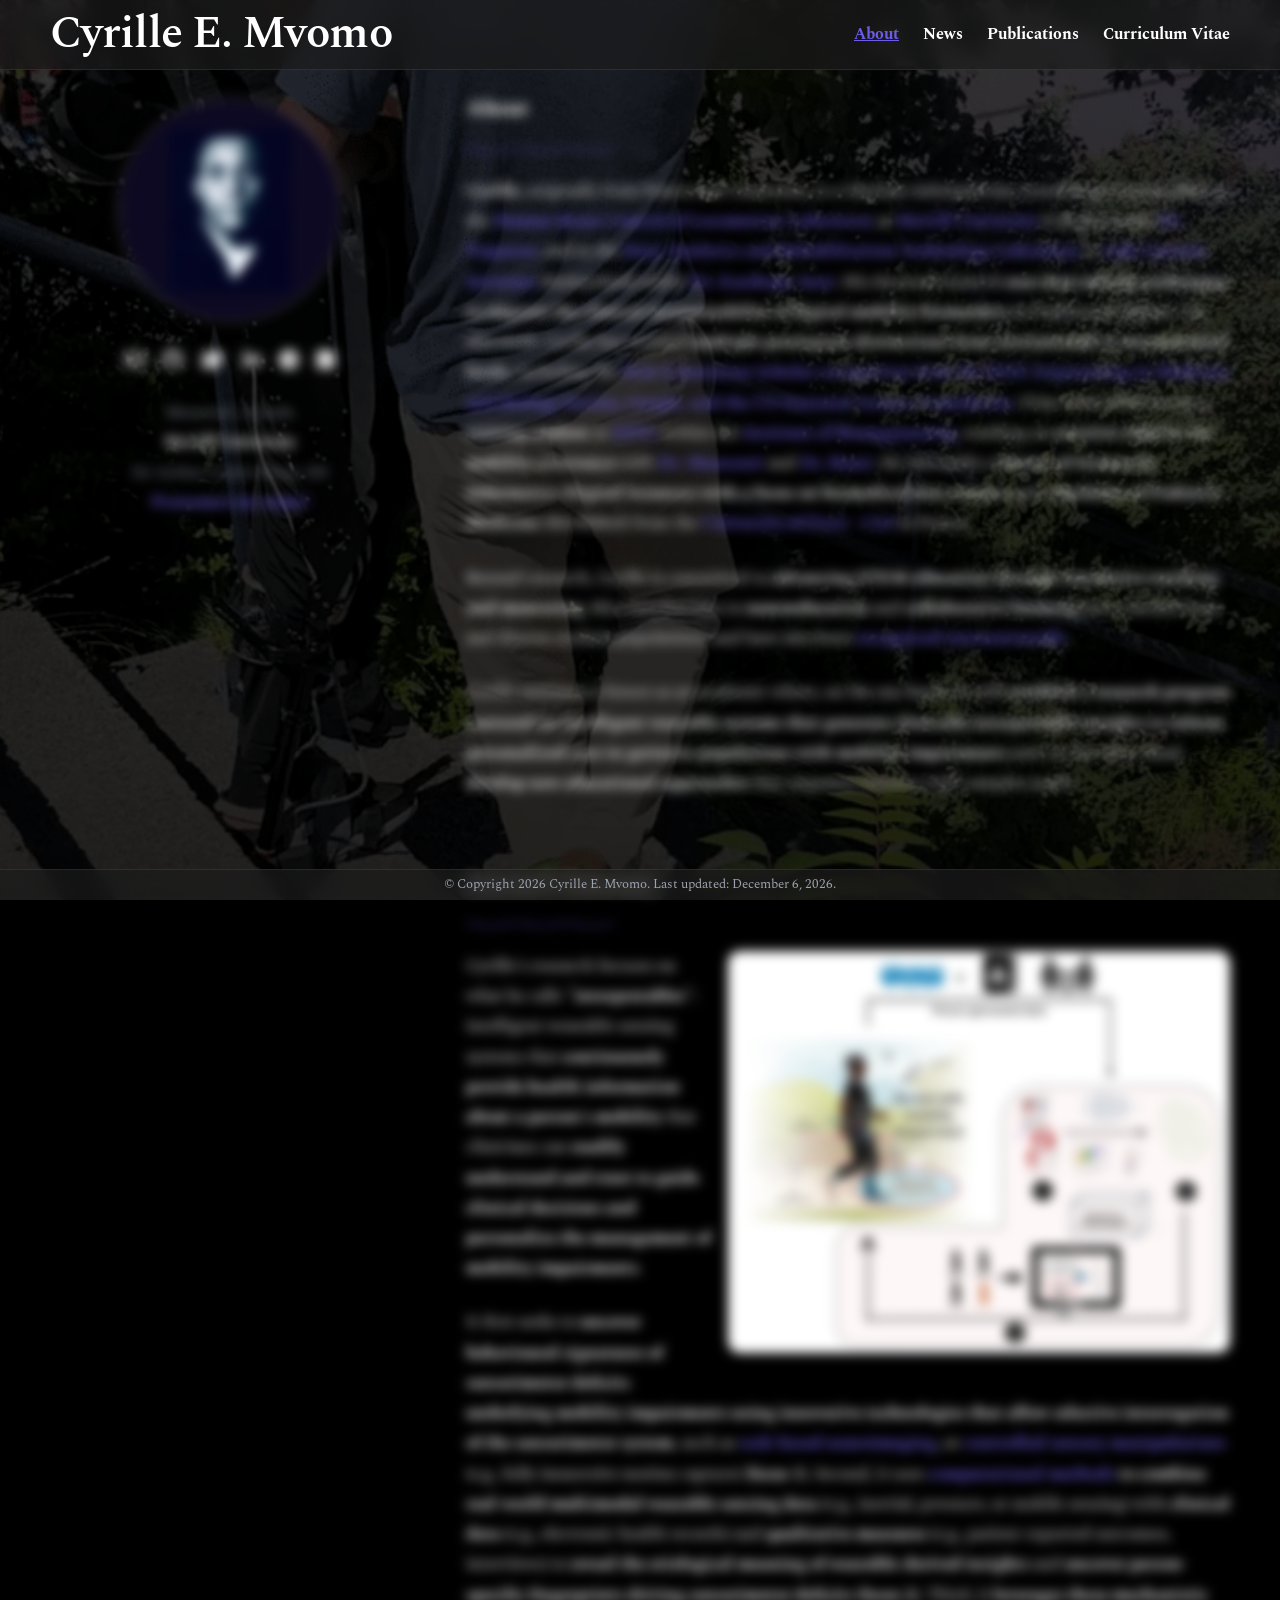
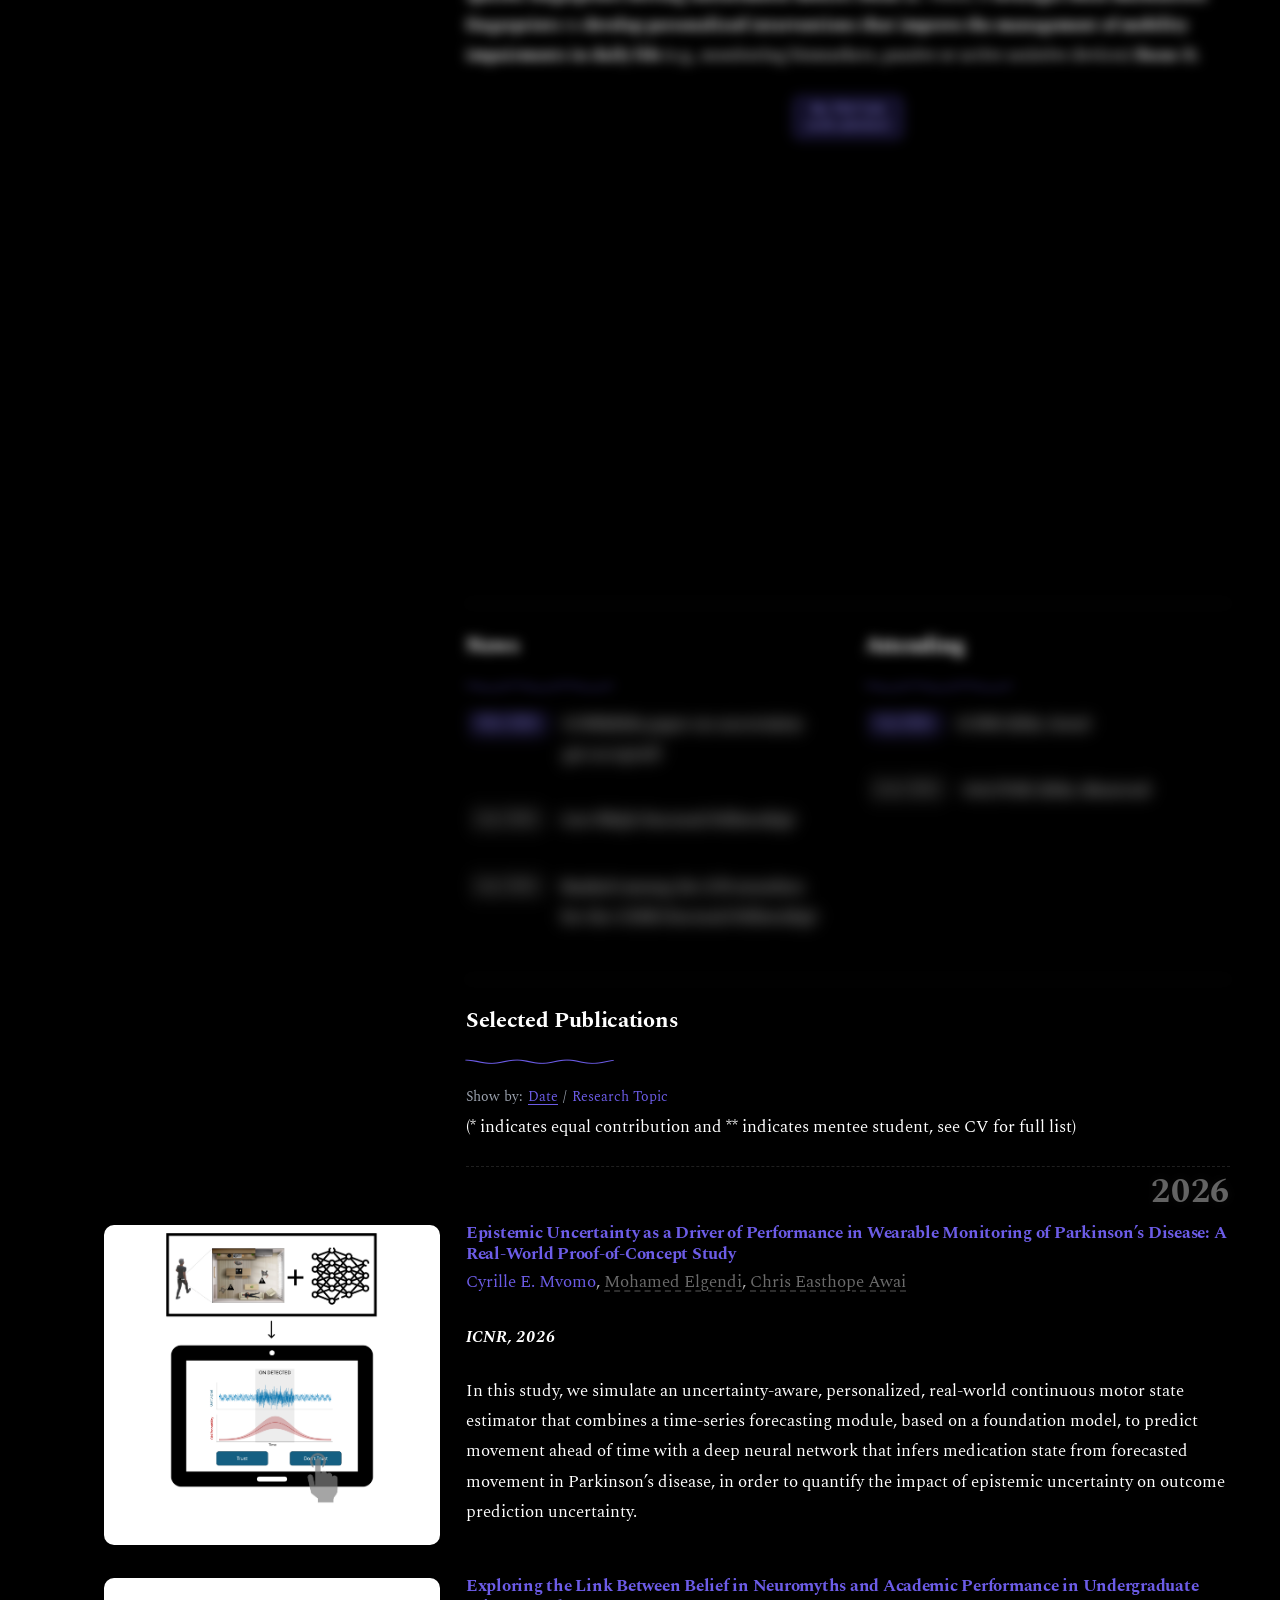
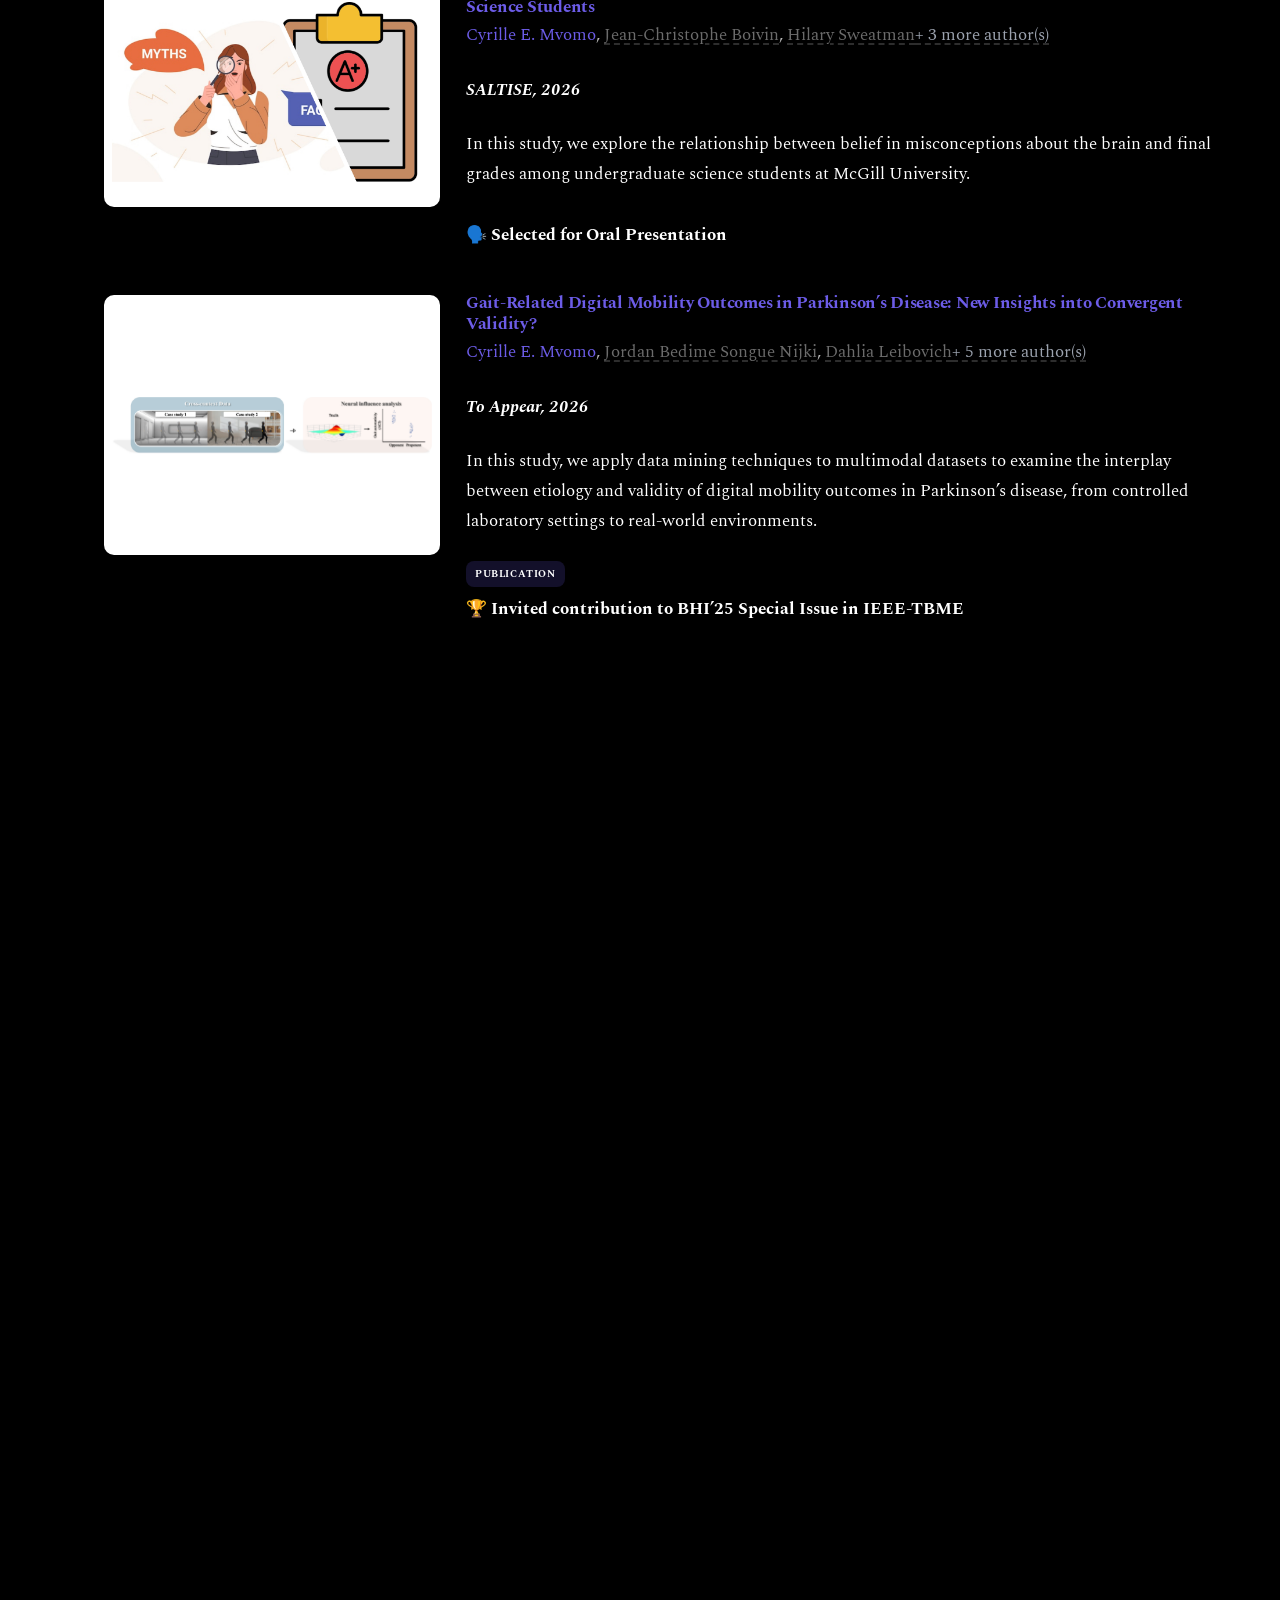
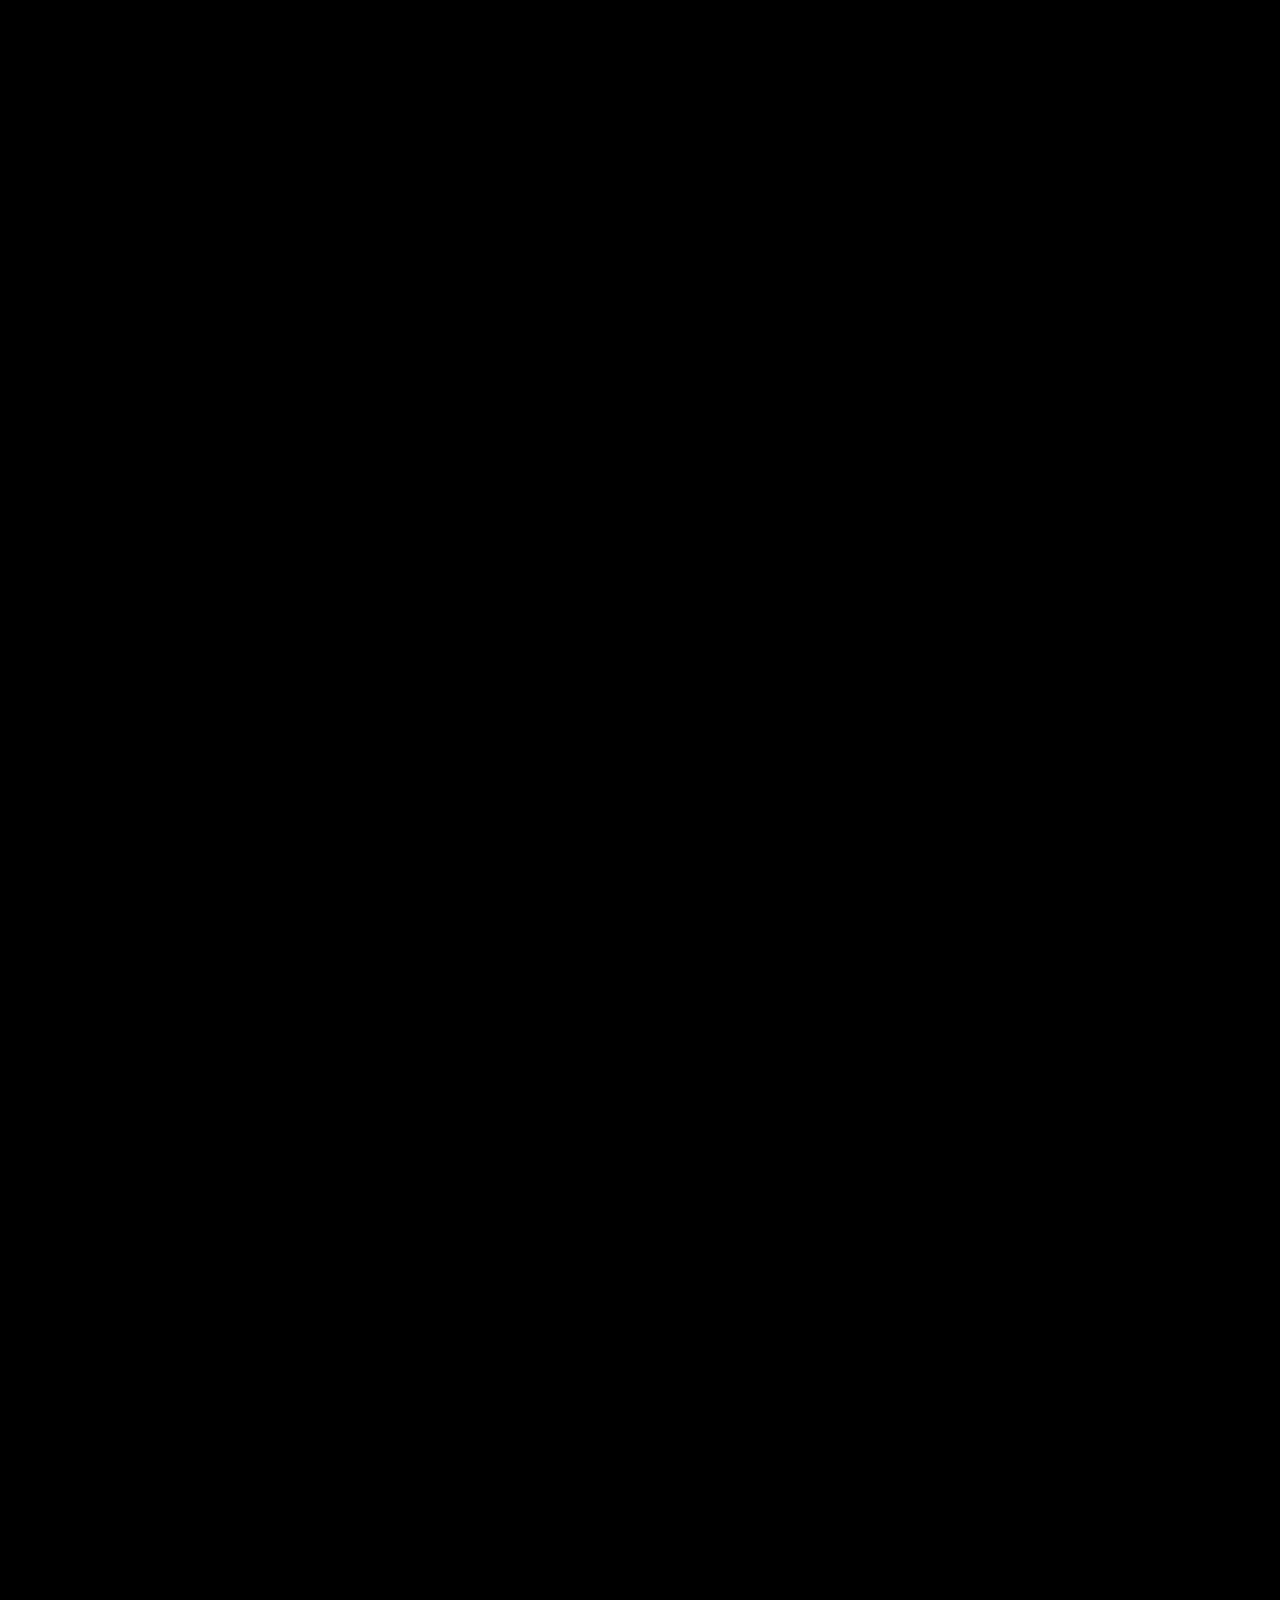
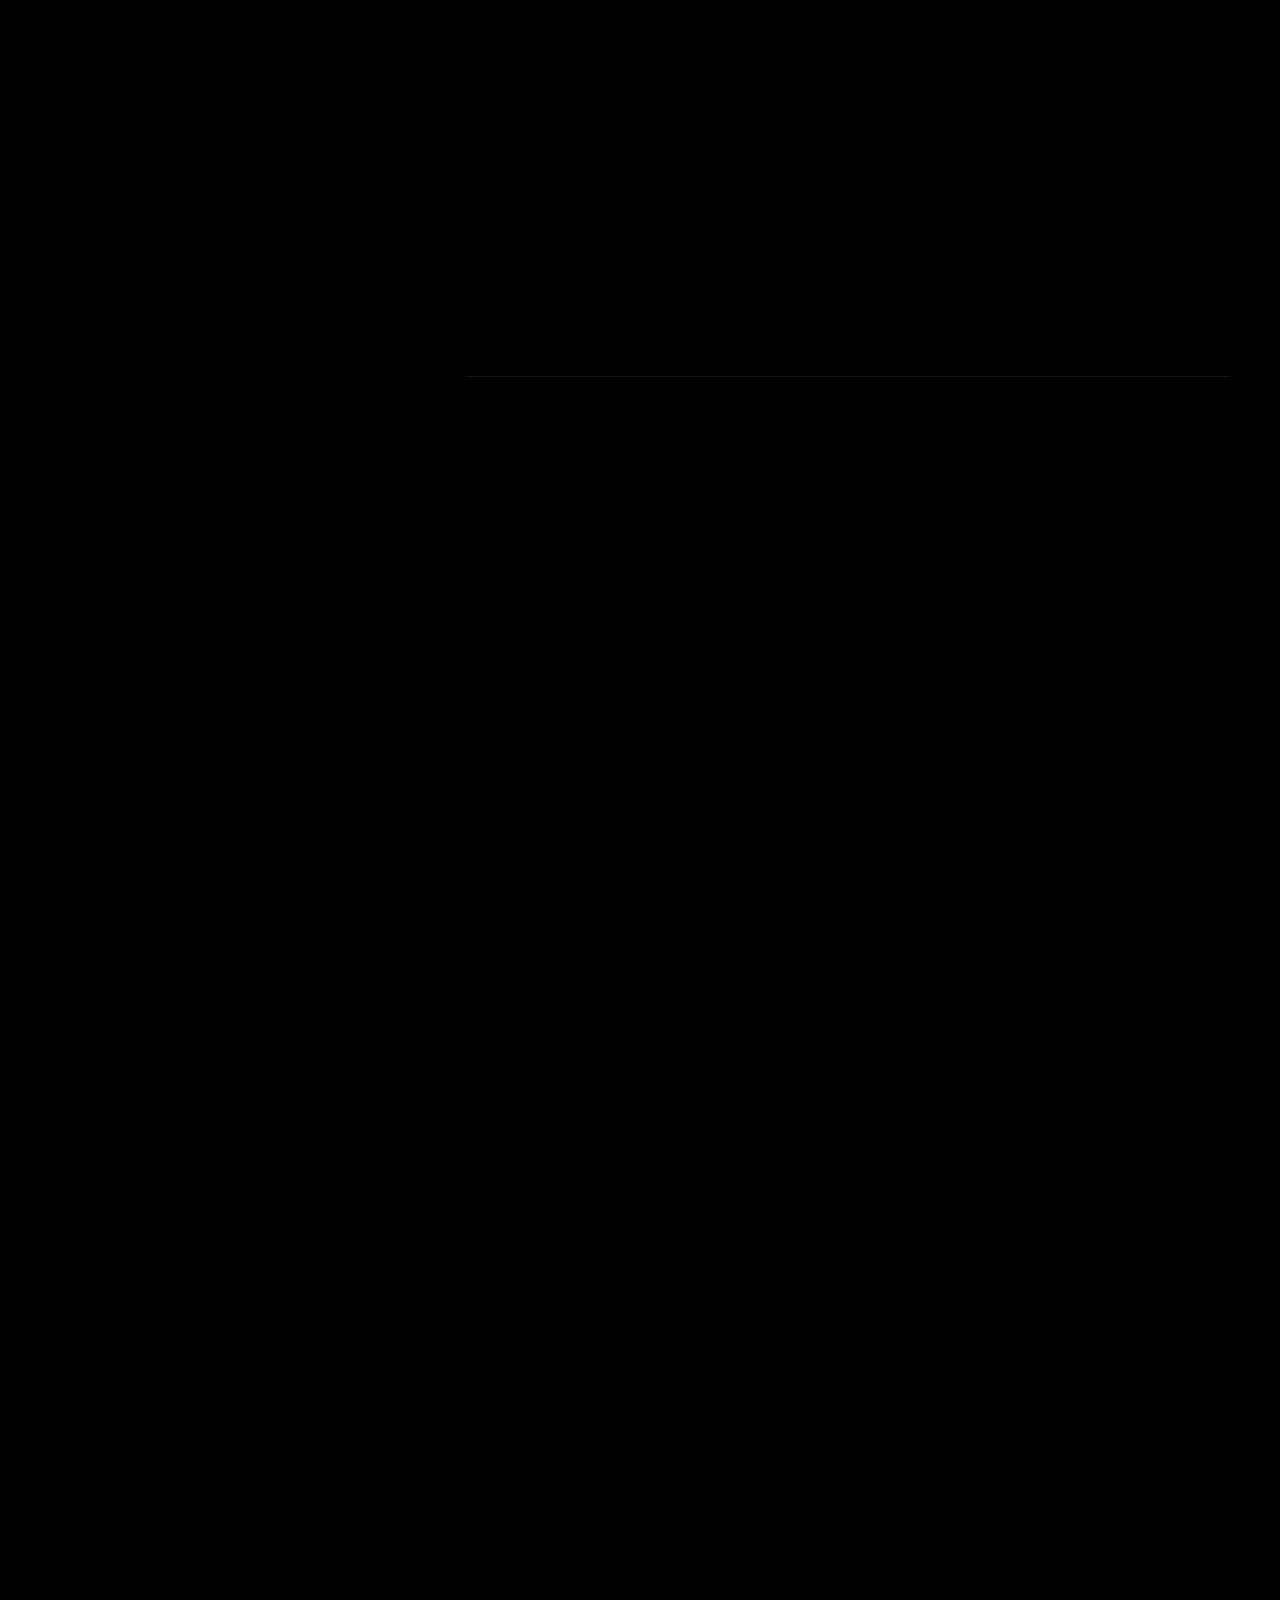
==== commit ff25a15f: "go" ====
--- a/index_old.html
+++ b/index_old.html
@@ -239,18 +239,6 @@
             <li>👨🏾‍🎨 I care a lot about making science visually elegant.</li>
           </ul>
 
-          <a
-          href="https://clustrmaps.com/site/1c9jd"
-          target="_blank"
-          rel="noopener noreferrer"
-          class="visitors-title">Visitors</a>
-
-        <div style="display:none;">
-        <script
-          type="text/javascript"
-          id="clustrmaps"
-          src="//clustrmaps.com/map_v2.js?d=tE3-3apC-7Bibrr-sXCUOnfALFGOqDMCGYxQvzyzCBM&cl=ffffff&w=a">
-        </script>         
         </section>
       </div>
     </section>
